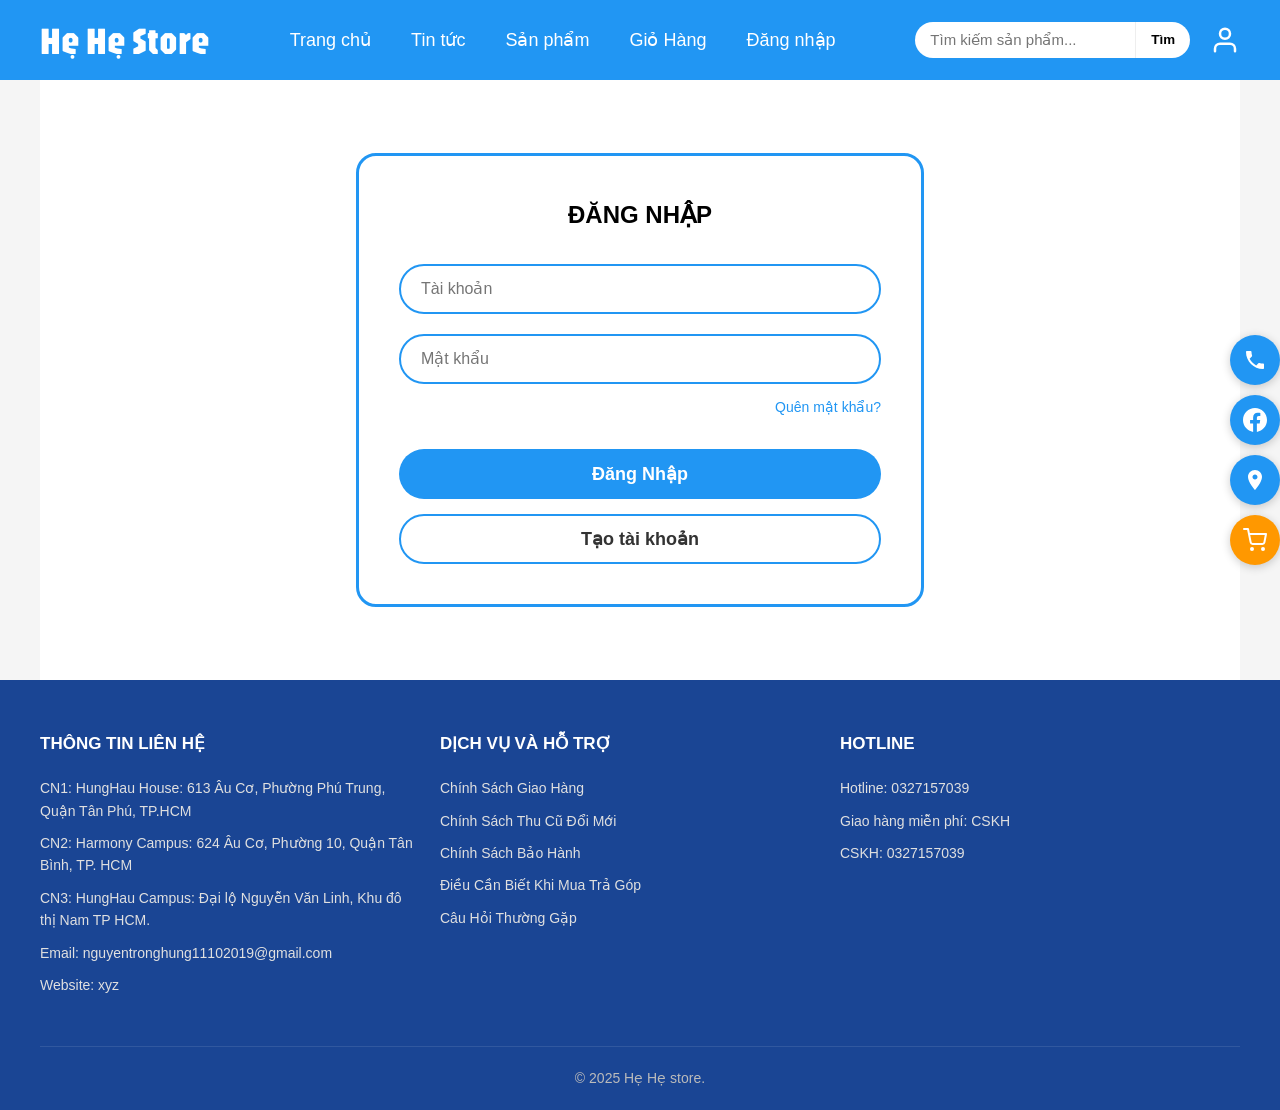
==== dangnhap.html @ 9e493557 "Khoi tao du an HEHESTORE" ====
<!-- ==========================================================
     TRANG ĐĂNG NHẬP - Hẹ Hẹ Store
     File: dangnhap.html
     Chức năng: Cho phép người dùng đăng nhập vào hệ thống.
     ========================================================== -->

<!doctype html>
<html lang="vi">
<head>
    <!-- ================= META TAGS ================= -->
    <meta charset="UTF-8">
    <meta name="viewport" content="width=device-width, initial-scale=1.0">
    <title>Đăng nhập - HEHESTORE</title>

    <!-- ================= CSS & FONTS ================= -->
    <link rel="stylesheet" href="css/style.css">
    <link href="https://fonts.googleapis.com/css2?family=Jaro&display=swap" rel="stylesheet">
</head>

<body>

    <!-- ================= NÚT NỔI (FLOAT BUTTONS) ================= -->
    <div class="float-buttons">
        <a href="tel:0327157039" class="float-btn" title="Gọi ngay: 0327 157 039">
            <svg width="24" height="24" viewBox="0 0 24 24" fill="currentColor"><path d="M6.62 10.79c1.44 2.83 3.76 5.14 6.59 6.59l2.2-2.2c.27-.27.67-.36 1.02-.24 1.12.37 2.33.57 3.57.57.55 0 1 .45 1 1V20c0 .55-.45 1-1 1-9.39 0-17-7.61-17-17 0-.55.45-1 1-1h3.5c.55 0 1 .45 1 1 0 1.25.2 2.45.57 3.57.11.35.03.74-.25 1.02l-2.2 2.2z"/></svg>
        </a>
        <a href="https://www.facebook.com/hung.ngue.79" class="float-btn" target="_blank" rel="noopener" title="Facebook">
            <svg width="24" height="24" viewBox="0 0 24 24" fill="currentColor"><path d="M24 12.073c0-6.627-5.373-12-12-12s-12 5.373-12 12c0 5.99 4.388 10.954 10.125 11.854v-8.385H7.078v-3.47h3.047V9.43c0-3.007 1.792-4.669 4.533-4.669 1.312 0 2.686.235 2.686.235v2.953H15.83c-1.491 0-1.956.925-1.956 1.874v2.25h3.328l-.532 3.47h-2.796v8.385C19.612 23.027 24 18.062 24 12.073z"/></svg>
        </a>
        <a href="https://maps.app.goo.gl/qzLiymFsyTjQMHur7" class="float-btn" target="_blank" rel="noopener" title="Xem vị trí trên Google Maps">
            <svg width="24" height="24" viewBox="0 0 24 24" fill="currentColor"><path d="M12 2C8.13 2 5 5.13 5 9c0 5.25 7 13 7 13s7-7.75 7-13c0-3.87-3.13-7-7-7zm0 9.5c-1.38 0-2.5-1.12-2.5-2.5s1.12-2.5 2.5-2.5 2.5 1.12 2.5 2.5-1.12 2.5-2.5 2.5z"/></svg>
        </a>
        <a href="giohang.html" class="float-btn float-cart" title="Xem giỏ hàng">
            <svg width="24" height="24" viewBox="0 0 24 24" fill="none" stroke="currentColor" stroke-width="2" stroke-linecap="round" stroke-linejoin="round"><circle cx="9" cy="21" r="1"></circle><circle cx="20" cy="21" r="1"></circle><path d="M1 1h4l2.68 13.39a2 2 0 0 0 2 1.61h9.72a2 2 0 0 0 2-1.61L23 6H6"></path></svg>
            <span class="cart-badge" id="cart-badge-count">0</span>
        </a>
    </div>

    <!-- ================= HEADER (THANH ĐẦU TRANG) ================= -->
    <header class="site-header">
        <div class="container">
            <h1 class="logo">
                <a href="index.html">Hẹ Hẹ Store</a>
            </h1>
            <nav class="main-nav">
                <ul>
                    <li><a href="index.html">Trang chủ</a></li>
                    <li><a href="tintuc.html">Tin tức</a></li>
                    <li class="nav-dropdown">
                        <a href="#">Sản phẩm</a>
                        <div class="dropdown-menu">
                            <a href="index.html#iphone">iPhone</a>
                            <a href="index.html#macbook">MacBook</a>
                            <a href="index.html#ipad">iPad</a>
                            <a href="index.html#phukien">Phụ kiện</a>
                        </div>
                    </li>
                    <li><a href="giohang.html">Giỏ Hàng</a></li>
                    <li><a href="dangnhap.html">Đăng nhập</a></li>
                </ul>
            </nav>
            <div class="header-right">
                <div class="search-box">
                    <input type="text" placeholder="Tìm kiếm sản phẩm...">
                    <button>Tìm</button>
                </div>
                <a href="dangnhap.html" class="account-link" title="Tài khoản">
                    <svg viewBox="0 0 24 24" fill="none" stroke="currentColor" stroke-width="2" stroke-linecap="round" stroke-linejoin="round">
                        <path d="M20 21v-2a4 4 0 0 0-4-4H8a4 4 0 0 0-4 4v2"></path>
                        <circle cx="12" cy="7" r="4"></circle>
                    </svg>
                </a>
            </div>
        </div>
    </header>

    <!-- ================= NỘI DUNG CHÍNH (FORM ĐĂNG NHẬP) ================= -->
    <main class="auth-container">
        <div class="auth-box login-box">
            <h2>ĐĂNG NHẬP</h2>
            
            <!-- Form đăng nhập: Logic xử lý nằm trong js/auth.js -->
            <form id="login-form">
                <!-- Nhập tên tài khoản -->
                <div class="input-group">
                    <input type="text" id="login-username" placeholder="Tài khoản" required>
                </div>

                <!-- Nhập mật khẩu -->
                <div class="input-group">
                    <input type="password" id="login-password" placeholder="Mật khẩu" required>
                </div>

                <!-- Liên kết Quên mật khẩu -->
                <div class="forgot-password">
                    <a href="#">Quên mật khẩu?</a>
                </div>

                <!-- Nút Đăng nhập -->
                <button type="submit" class="btn-submit">Đăng Nhập</button>
                
                <!-- Liên kết chuyển sang trang Đăng ký -->
                <a href="dangki.html" class="btn-outline">Tạo tài khoản</a>
            </form>
        </div>
    </main>

    <!-- ================= FOOTER (CHÂN TRANG) ================= -->
    <footer class="site-footer">
        <div class="footer-container">
            <section>
                <h3>THÔNG TIN LIÊN HỆ</h3>
                <p>CN1: HungHau House: 613 Âu Cơ, Phường Phú Trung, Quận Tân Phú, TP.HCM</p>
                <p>CN2: Harmony Campus: 624 Âu Cơ, Phường 10, Quận Tân Bình, TP. HCM</p>
                <p>CN3: HungHau Campus: Đại lộ Nguyễn Văn Linh, Khu đô thị Nam TP HCM.</p>
                <p>Email: nguyentronghung11102019@gmail.com</p>
                <p>Website: xyz</p>
            </section>

            <section>
                <h3>DỊCH VỤ VÀ HỖ TRỢ</h3>
                <p>Chính Sách Giao Hàng</p>
                <p>Chính Sách Thu Cũ Đổi Mới</p>
                <p>Chính Sách Bảo Hành</p>
                <p>Điều Cần Biết Khi Mua Trả Góp</p>
                <p>Câu Hỏi Thường Gặp</p>
            </section>

            <section>
                <h3>HOTLINE</h3>
                <p>Hotline: 0327157039</p>
                <p>Giao hàng miễn phí: CSKH</p>
                <p>CSKH: 0327157039</p>
            </section>
        </div>
        <p class="copyright">© 2025 Hẹ Hẹ store.</p>
    </footer>

    <!-- ================= SCRIPTS ================= -->
    <script src="js/data.js"></script>
    <script src="js/auth.js"></script>
    <script src="js/cart.js"></script>
</body>
</html>
---- css/style.css ----
/* =========================================
   FILE: style.css - CSS chung cho toàn site
   Dự án: Hẹ Hẹ Store (thuần HTML, CSS, JS)
   
   MỤC LỤC
   0. NÚT NỔI
   1. GLOBAL SETTINGS
   2. HEADER
      - 2.1. Container chung
      - 2.2. Logo
      - 2.3. Menu chính
      - 2.4. Mega Menu
      - 2.5. Ô tìm kiếm
   3. MAIN (Nội dung trang chủ)
      - 3.1. Banner Slider
      - 3.2. Chính sách
      - 3.3. Danh sách sản phẩm
   4. AUTH PAGE (Trang đăng nhập/đăng ký)
   5. FOOTER
   ========================================= */


/* =========================================
   0. NÚT NỔI BÊN PHẢI - Gọi, Facebook, Maps
   ========================================= */
.float-buttons {
    position: fixed; /* Cố định khi cuộn trang */
    right: 0;
    top: 50%;
    transform: translateY(-50%); /* Căn giữa theo chiều dọc */
    display: flex;
    flex-direction: column; /* Xếp chồng lên nhau */
    gap: 10px; /* Khoảng cách giữa các nút */
    z-index: 999; /* Luôn nổi trên các phần tử khác */
    padding: 10px 0;
}

.float-btn {
    width: 50px;
    height: 50px;
    display: flex;
    align-items: center;
    justify-content: center;
    background: #2196F3;
    color: #fff;
    border-radius: 50%;   /* Hình tròn */
    box-shadow: 0 2px 10px rgba(0,0,0,0.2);
    transition: all 0.3s;
}

.float-btn:hover {
    background: #1A7ACD;
    transform: scale(1.1); /* Phóng to nhẹ khi hover */
    box-shadow: 0 4px 15px rgba(33, 150, 243, 0.5);
}

/* Màu riêng cho nút Facebook khi hover */
.float-buttons a:nth-child(2):hover {
    background: #1877F2;
}

/* Màu riêng cho nút Google Maps khi hover */
.float-buttons a:nth-child(3):hover {
    background: #34A853;
}

/* Nút Giỏ hàng nổi */
.float-cart {
    background: #ff9800; /* Màu cam nổi bật */
    position: relative;
}

.float-cart:hover {
    background: #f57c00;
}

/* Vòng tròn đếm số lượng trên icon giỏ hàng */
.cart-badge {
    position: absolute;
    top: -5px;
    right: -5px;
    background: #d32f2f; /* Màu đỏ */
    color: #fff;
    font-size: 12px;
    font-weight: bold;
    width: 22px;
    height: 22px;
    border-radius: 50%;
    display: flex;
    align-items: center;
    justify-content: center;
    border: 2px solid #fff;
    box-shadow: 0 2px 5px rgba(0,0,0,0.2);
}


/* =========================================
   1. GLOBAL SETTINGS - Thiết lập chung
   ========================================= */

/* Reset CSS: xóa margin, padding mặc định của trình duyệt */
* {
    margin: 0;
    padding: 0;
    box-sizing: border-box;  /* width/height tính cả border + padding */
}

body {
    font-family: Arial, sans-serif;
    line-height: 1.6;           /* Khoảng cách giữa các dòng chữ */
    background-color: #f5f5f5;  /* Nền xám nhạt */
    color: #333;                /* Màu chữ đen xám */
}

/* Container chính: rộng 1200px, căn giữa màn hình */
.container, main, .footer-container, .copyright {
    width: 1200px;
    margin: 0 auto; /* Căn giữa */
}


/* =========================================
   2. HEADER - Thanh đầu trang
   ========================================= */

/* ----- 2.1. Container chung của Header ----- */
.site-header {
    background-color: #2196F3;
    width: 100%;
    height: 80px;
    display: flex;
    align-items: center;
}

.site-header .container {
    display: flex;
    align-items: center; 
    justify-content: space-between;  /* Căn đều các mục: Logo trái, Nav giữa, Search phải */
}

/* ----- 2.2. Logo ----- */
.logo a {
    font-family: 'Jaro', sans-serif;
    font-size: 38px;
    color: #fff;
    text-decoration: none;
}

/* ----- 2.3. Menu chính ----- */
.main-nav ul {
    list-style: none;
    display: flex;
    gap: 40px;
}

.main-nav a {
    color: #fff;
    text-decoration: none;
    font-size: 18px;
}

/* ----- 2.4. Dropdown Menu (Sản phẩm) ----- */
.nav-dropdown {
    position: relative; /* Để dropdown-menu có thể định vị theo */
    padding-bottom: 10px; /* Tạo không gian đệm để giữ hover */
    margin-bottom: -10px; /* Bù lại padding để không ảnh hưởng layout */
}

.nav-dropdown .dropdown-menu {
    display: none; /* Mặc định ẩn */
    position: absolute;
    top: calc(100% - 10px); /* Kéo menu lên để nằm trong vùng padding */
    left: 50%;
    transform: translateX(-50%);
    width: 200px;
    background: #fff;
    border-radius: 10px;
    box-shadow: 0 8px 25px rgba(0,0,0,0.15);
    padding: 10px 0; /* Chỉ có padding trên dưới */
    z-index: 100;
    border: 1px solid #eee;
}

.nav-dropdown:hover .dropdown-menu {
    display: block; /* Hiện ra khi hover */
}

.dropdown-menu a {
    display: block; /* Mỗi link một hàng */
    padding: 12px 20px;
    color: #333;
    text-decoration: none;
    font-size: 16px;
    transition: all 0.2s;
}

.dropdown-menu a:hover {
    background-color: #f5f5f5;
    color: #2196F3;
}

/* ----- 2.5. Nhóm chức năng bên phải (Tìm kiếm & Tài khoản) ----- */
.header-right {
    display: flex;
    align-items: center;
    gap: 20px; /* Khoảng cách giữa ô tìm kiếm và icon tài khoản */
}

.search-box {
    display: flex;
    align-items: center;
    height: 36px;
}

/* Input tìm kiếm: bo tròn bên trái */
.search-box input {
    height: 100%;
    width: 220px;
    border-radius: 20px 0 0 20px;
    border: none;
    padding: 0 15px;
    outline: none;
    font-size: 15px;
}

/* Nút Tìm: bo tròn bên phải */
.search-box button {
    height: 100%;
    border-radius: 0 20px 20px 0;
    border: none;
    padding: 0 15px;
    background: #fff;
    font-weight: bold;
    cursor: pointer;
    border-left: 1px solid #eee; /* Thêm vạch phân cách nhẹ */
}

.account-link {
    color: #fff;
    display: flex;
    align-items: center;
    justify-content: center;
    transition: all 0.2s;
    text-decoration: none;
}

.account-link:hover {
    transform: scale(1.1);
    opacity: 0.9;
}

.account-link svg {
    width: 30px;
    height: 30px;
}

/* =========================================
   3. MAIN - Nội dung trang chủ
   ========================================= */
main {
    padding: 20px 0;
}

/* ----- 3.1. Banner Slider ----- */
.banner-slider {
    position: relative;
    width: 100%;
    margin-bottom: 30px;
    overflow: hidden;           /* Ẩn các slide nằm ngoài */
    border-radius: 10px;
    user-select: none;          /* Không cho bôi đen khi giữ chuột */
    -webkit-user-select: none;
}

/* Track: chứa 5 slide nằm ngang, JS sẽ dùng transform để trượt */
.banner-track {
    display: flex;
    width: 100%;
    transition: transform 0.5s ease;  /* Hiệu ứng trượt mượt */
}

.banner-slide {
    flex: 0 0 100%;   /* Mỗi slide chiếm 100% chiều ngang */
    width: 100%;
}

.banner-slide img {
    width: 100%;
    max-height: 420px;
    height: auto;
    object-fit: cover;   /* Ảnh phủ kín, tự cắt nếu cần */
    display: block;
    border-radius: 10px;
}

/* Nút prev/next: tròn, nền đen mờ, căn giữa dọc */
.banner-btn {
    position: absolute;
    top: 50%;
    transform: translateY(-50%);
    width: 50px;
    height: 50px;
    border: none;
    border-radius: 50%;
    background: rgba(0,0,0,0.5);
    color: #fff;
    font-size: 32px;
    cursor: pointer;
    line-height: 1;
    padding: 0;
    transition: background 0.3s;
    z-index: 10;
}

.banner-btn:hover {
    background: rgba(0,0,0,0.7);
}

.banner-prev { left: 15px; }
.banner-next { right: 15px; }


/* ----- 3.2. 4 Ô Chính sách ----- */
.policy-list {
    display: flex;
    justify-content: space-between;
    gap: 20px;
    margin-bottom: 40px;
}

/* Mỗi ô: gradient vàng óng ánh */
.policy-list article {
    flex: 1;
    background: linear-gradient(135deg, #ffd54f 0%, #ffc107 30%, #ffb300 70%, #ffa000 100%);
    padding: 24px 20px;
    text-align: center;
    border-radius: 12px;
    box-shadow: 0 4px 15px rgba(255, 193, 7, 0.4), 0 2px 6px rgba(0,0,0,0.1);
    border: 1px solid rgba(255, 255, 255, 0.5);
}

.policy-list article:hover {
    box-shadow: 0 6px 20px rgba(255, 193, 7, 0.5), 0 4px 10px rgba(0,0,0,0.15);
}

.policy-list h3 {
    font-size: 17px;
    font-weight: 700;
    color: #5d4e37;
    margin-bottom: 8px;
    letter-spacing: 0.5px;
}

.policy-list article p {
    font-size: 15px;
    color: #4a3c2a;
    font-weight: 500;
    line-height: 1.5;
}


/* ----- 3.3. Danh sách sản phẩm ----- */
.product-section {
    margin-bottom: 50px;
}

/* Header của mỗi section sản phẩm: Tiêu đề + Nút xem tất cả */
.section-header {
    display: flex;
    justify-content: space-between;
    align-items: center;
    margin-bottom: 20px;
}

/* Tiêu đề mỗi nhóm sản phẩm (IPHONE, MACBOOK,...) */
.section-header h2 {
    font-size: 24px;
    padding-left: 10px;
    border-left: 5px solid #2196F3;  /* Thanh dọc màu xanh bên trái tiêu đề */
}

/* Nút "Xem tất cả" */
.view-all-btn {
    color: #2196F3;
    text-decoration: none;
    font-size: 16px;
    font-weight: 500;
    transition: all 0.2s;
}

.view-all-btn:hover {
    text-decoration: underline;
    color: #1A7ACD;
}

/* Grid 4 cột cho sản phẩm */
.product-list {
    display: grid;
    grid-template-columns: repeat(4, 1fr);
    gap: 20px;
}

/* Card sản phẩm - HTML được tạo bởi JS từ data.js */
.product-item {
    background: #fff;
    padding: 15px;
    border-radius: 10px;
    text-align: center;
    transition: 0.3s;
    display: flex;
    flex-direction: column;
    justify-content: space-between;
    min-height: 450px; /* Tăng nhẹ để chứa thêm nút */
}

.product-item:hover {
    box-shadow: 0 5px 15px rgba(0,0,0,0.1);
    transform: translateY(-5px);  /* Hiệu ứng nổi lên khi hover */
}

.product-item img {
    width: 100%;
    height: 200px;
    object-fit: contain; /* Hiển thị toàn bộ ảnh, không bị cắt */
    margin-bottom: 15px;
}

/* Tên sản phẩm: giới hạn 2 dòng, thừa thì có dấu ... */
.product-item h3 {
    font-size: 16px;
    margin-bottom: 10px;
    height: 45px; 
    overflow: hidden;
    display: -webkit-box;
    -webkit-line-clamp: 2;
    line-clamp: 2;
    -webkit-box-orient: vertical;
}

/* Giá sản phẩm */
.product-item p {
    color: #d32f2f;     /* Màu đỏ */
    font-weight: bold;
    font-size: 18px;
    margin-bottom: 15px;
}

/* Các nút chức năng trong card */
.product-actions {
    display: flex;
    flex-direction: column;
    gap: 8px;
}

.product-item a {
    display: inline-block;
    padding: 8px 15px;
    background: #2196F3;
    color: #fff;
    text-decoration: none;
    border-radius: 5px;
    font-size: 14px;
}

/* Nút thêm vào giỏ hàng */
.add-to-cart-btn {
    display: inline-block;
    padding: 8px 15px;
    background: #ffc107;
    color: #333;
    border: none;
    border-radius: 5px;
    font-size: 14px;
    font-weight: bold;
    cursor: pointer;
    transition: 0.3s;
}

.add-to-cart-btn:hover {
    background: #ffb300;
}

/* =========================================
   GIỎ HÀNG (giohang.html)
   ========================================= */
.cart-page {
    background: #fff;
    padding: 40px;
    border-radius: 20px;
    min-height: 600px;
    margin-top: 20px;
    margin-bottom: 40px;
    box-shadow: 0 5px 25px rgba(0,0,0,0.05);
}

.cart-page h2 {
    text-align: center;
    font-size: 32px;
    margin-bottom: 40px;
    font-weight: bold;
}

/* Danh sách sản phẩm trong giỏ */
.cart-items {
    width: 100%;
    margin-bottom: 30px;
}

.cart-item {
    display: flex;
    align-items: center;
    padding: 20px 0;
    border-bottom: 1px solid #eee;
    justify-content: space-between;
}

.cart-item:last-child {
    border-bottom: none;
}

.cart-item-info {
    display: flex;
    align-items: center;
    flex: 1;
}

.cart-item-img {
    width: 80px;
    height: 80px;
    object-fit: contain;
    margin-right: 20px;
}

.cart-item-details h3 {
    font-size: 18px;
    margin-bottom: 5px;
}

.cart-item-price {
    color: #d32f2f;
    font-weight: bold;
}

/* Bộ tăng giảm số lượng */
.quantity-control {
    display: flex;
    align-items: center;
    gap: 10px;
    margin: 0 40px;
}

.quantity-btn {
    width: 30px;
    height: 30px;
    border: 1px solid #ddd;
    background: #f9f9f9;
    cursor: pointer;
    border-radius: 4px;
    display: flex;
    align-items: center;
    justify-content: center;
    font-weight: bold;
}

.quantity-btn:hover {
    background: #eee;
}

.quantity-input {
    width: 40px;
    text-align: center;
    border: none;
    font-weight: bold;
    font-size: 16px;
}

/* Nút xóa */
.remove-btn {
    background: none;
    border: none;
    color: #999;
    cursor: pointer;
    font-size: 20px;
    transition: 0.2s;
}

.remove-btn:hover {
    color: #d32f2f;
}

/* Footer của giỏ hàng: Tổng tiền & Thanh toán */
.cart-footer {
    border-top: 2px solid #eee;
    padding-top: 30px;
    display: flex;
    flex-direction: column;
    align-items: flex-end;
    gap: 20px;
}

.cart-total {
    font-size: 24px;
    font-weight: bold;
}

.cart-total span {
    color: #d32f2f;
    margin-left: 10px;
}

.checkout-btn {
    background-color: #d32f2f;
    color: #fff;
    border: none;
    padding: 15px 60px;
    font-size: 20px;
    font-weight: bold;
    border-radius: 30px;
    cursor: pointer;
    transition: 0.3s;
}

.checkout-btn:hover {
    background-color: #b71c1c;
    box-shadow: 0 5px 15px rgba(211, 47, 47, 0.3);
}

.empty-cart-msg {
    text-align: center;
    padding: 100px 0;
}

.empty-cart-msg p {
    font-size: 18px;
    color: #666;
    margin-bottom: 20px;
}

.go-shopping-btn {
    display: inline-block;
    padding: 12px 30px;
    background: #2196F3;
    color: #fff;
    text-decoration: none;
    border-radius: 25px;
    font-weight: bold;
}


/* =========================================
   4. AUTH PAGE - Trang đăng nhập, đăng ký
   ========================================= */
.auth-container {
    display: flex;
    justify-content: center;
    align-items: center;
    padding: 60px 0;
    background-color: #fff;
    min-height: 600px;
}

/* Box chứa form */
.auth-box {
    width: 568px; 
    border: 3px solid #2196F3;
    border-radius: 20px;
    padding: 40px;
    text-align: center;
}

.auth-box h2 {
    color: #000;
    margin-bottom: 30px;
    font-size: 24px;
    font-weight: bold;
}

.input-group {
    margin-bottom: 20px;
}

/* Các ô input */
.input-group input {
    width: 100%;
    height: 50px;
    border: 2px solid #2196F3;
    border-radius: 25px;   /* Bo tròn dạng viên thuốc */
    padding: 0 20px;
    font-size: 16px;
    outline: none;
}

/* Nút submit chính (Đăng nhập, Đăng ký) */
.btn-submit {
    width: 100%;
    height: 50px;
    background-color: #2196F3;
    color: #fff;
    border: none;
    border-radius: 25px;
    font-size: 18px;
    font-weight: bold;
    cursor: pointer;
    transition: 0.3s;
    margin-top: 10px;
}

.btn-submit:hover {
    background-color: #1A7ACD;
    box-shadow: 0 5px 15px rgba(33, 150, 243, 0.3);
}

/* Link "Quên mật khẩu" (chỉ có ở trang đăng nhập) */
.forgot-password {
    text-align: right;
    margin-top: -10px;
    margin-bottom: 20px;
}

.forgot-password a {
    color: #2196F3;
    text-decoration: none;
    font-size: 14px;
}

/* Nút viền - dùng cho link "Tạo tài khoản" */
.btn-outline {
    display: flex;
    justify-content: center;
    align-items: center;
    width: 100%;
    height: 50px;
    border: 2px solid #2196F3;
    background-color: transparent;
    color: #333;
    border-radius: 25px;
    text-decoration: none;
    font-size: 18px;
    font-weight: bold;
    margin-top: 15px;
    transition: 0.3s;
}

.btn-outline:hover {
    background-color: #f0f8ff; /* Màu xanh rất nhạt khi hover */
}


/* =========================================
   5. FOOTER - Chân trang
   ========================================= */

/* =========================================
   7. PRODUCT DETAIL PAGE (Chi tiết sản phẩm)
   ========================================= */
.product-detail-container {
    display: flex;
    background: #fff;
    padding: 40px;
    border-radius: 20px;
    margin-top: 20px;
    margin-bottom: 40px;
    box-shadow: 0 5px 25px rgba(0,0,0,0.05);
    gap: 50px;
}

/* Cột trái: Ảnh sản phẩm */
.detail-left {
    flex: 1;
    display: flex;
    justify-content: center;
    align-items: flex-start;
}

.detail-left img {
    width: 100%;
    max-width: 400px;
    object-fit: contain;
}

/* Cột phải: Thông tin và tùy chọn */
.detail-right {
    flex: 1;
}

.detail-title {
    font-size: 32px;
    font-weight: bold;
    margin-bottom: 5px;
}

.detail-brand {
    font-size: 16px;
    color: #666;
    margin-bottom: 30px;
}

/* Nhóm tùy chọn (Màu sắc, Dung lượng) */
.option-group {
    margin-bottom: 25px;
}

.option-group h4 {
    font-size: 16px;
    text-transform: uppercase;
    margin-bottom: 15px;
    color: #333;
}

.option-list {
    display: flex;
    flex-wrap: wrap;
    gap: 15px;
}

/* Nút chọn tùy chọn */
.option-btn {
    padding: 10px 20px;
    border: 1px solid #ccc;
    background: #fff;
    border-radius: 5px;
    cursor: pointer;
    font-size: 15px;
    transition: all 0.2s;
    min-width: 80px;
    text-align: center;
}

.option-btn:hover {
    border-color: #2196F3;
    color: #2196F3;
}

.option-btn.active {
    border-color: #2196F3;
    background: #e3f2fd;
    color: #2196F3;
    font-weight: bold;
}

/* Giá tiền */
.detail-price {
    font-size: 36px;
    font-weight: bold;
    color: #d32f2f;
    margin: 30px 0;
    padding-top: 20px;
    border-top: 1px dashed #eee;
}

/* Nhóm nút hành động */
.action-buttons {
    display: flex;
    gap: 20px;
}

.btn-buy-now {
    flex: 1;
    background: #2196F3;
    color: #fff;
    border: none;
    padding: 15px 0;
    font-size: 18px;
    font-weight: bold;
    border-radius: 5px;
    cursor: pointer;
    transition: 0.3s;
}

.btn-buy-now:hover {
    background: #1976D2;
}

.btn-add-cart-outline {
    flex: 1;
    background: transparent;
    color: #2196F3;
    border: 2px solid #2196F3;
    padding: 15px 0;
    font-size: 18px;
    font-weight: bold;
    border-radius: 5px;
    cursor: pointer;
    transition: 0.3s;
}

.btn-add-cart-outline:hover {
    background: #e3f2fd;
}
.profile-container {
    padding: 40px 0;
    background-color: #f5f5f5;
    display: flex;
    justify-content: center;
}

.profile-card {
    width: 100%;
    max-width: 600px;
    background: #fff;
    border-radius: 20px;
    box-shadow: 0 10px 30px rgba(0,0,0,0.1);
    overflow: hidden; /* Để bo góc header bên trong */
}

/* Phần header của card profile */
.profile-header {
    background: #2196F3; /* Màu xanh chủ đạo của web */
    color: #fff;
    text-align: center;
    padding: 30px 20px;
}

.profile-avatar {
    width: 100px;
    height: 100px;
    border-radius: 50%;
    background: rgba(255,255,255,0.2);
    margin: 0 auto 15px;
    display: flex;
    align-items: center;
    justify-content: center;
    border: 4px solid #fff;
}

.profile-avatar svg {
    width: 50px;
    height: 50px;
    stroke: #fff;
}

.profile-header h2 {
    font-size: 24px;
    font-weight: bold;
    margin-bottom: 5px;
}

.profile-header p {
    font-size: 16px;
    opacity: 0.9;
    margin-bottom: 20px;
}

.edit-profile-btn {
    background: rgba(255,255,255,0.2);
    border: 1px solid #fff;
    color: #fff;
    padding: 8px 20px;
    border-radius: 20px;
    cursor: pointer;
    font-size: 14px;
    font-weight: 500;
    transition: 0.3s;
    display: inline-flex;
    align-items: center;
    gap: 8px;
}

.edit-profile-btn:hover {
    background: #fff;
    color: #2196F3;
}

/* Phần menu chức năng */
.profile-menu {
    padding: 15px 0;
}

.profile-menu-item {
    display: flex;
    align-items: center;
    justify-content: space-between;
    padding: 18px 25px;
    text-decoration: none;
    color: #333;
    transition: background-color 0.2s;
}

.profile-menu-item:hover {
    background-color: #f9f9f9;
}

.menu-item-left {
    display: flex;
    align-items: center;
    gap: 20px;
}

.menu-icon {
    width: 36px;
    height: 36px;
    background: #e3f2fd;
    border-radius: 50%;
    display: flex;
    align-items: center;
    justify-content: center;
}

.menu-item-left span {
    font-size: 16px;
    font-weight: 500;
}

.menu-arrow {
    font-size: 24px;
    color: #ccc;
}

.menu-divider {
    height: 10px;
    background: #f5f5f5;
    margin: 10px 0;
}

.site-footer {
    background-color: #1A4594;  /* Xanh đậm hơn header */
    color: #fff;
    padding: 50px 0 20px 0;
    width: 100%;
}

/* Container của footer, chia 3 cột */
.footer-container {
    display: flex;
    justify-content: space-between;
}

.footer-container section {
    flex: 1;
    padding-right: 20px;
}

.footer-container h3 {
    font-size: 17px;
    margin-bottom: 20px;
    text-transform: uppercase;
}

.footer-container p {
    font-size: 14px;
    margin-bottom: 10px;
    color: #e0e0e0;
}

/* Dòng copyright ở cuối */
.copyright {
    text-align: center;
    margin-top: 40px;
    padding-top: 20px;
    border-top: 1px solid rgba(255,255,255,0.1);
    font-size: 14px;
    color: #bbb;
}
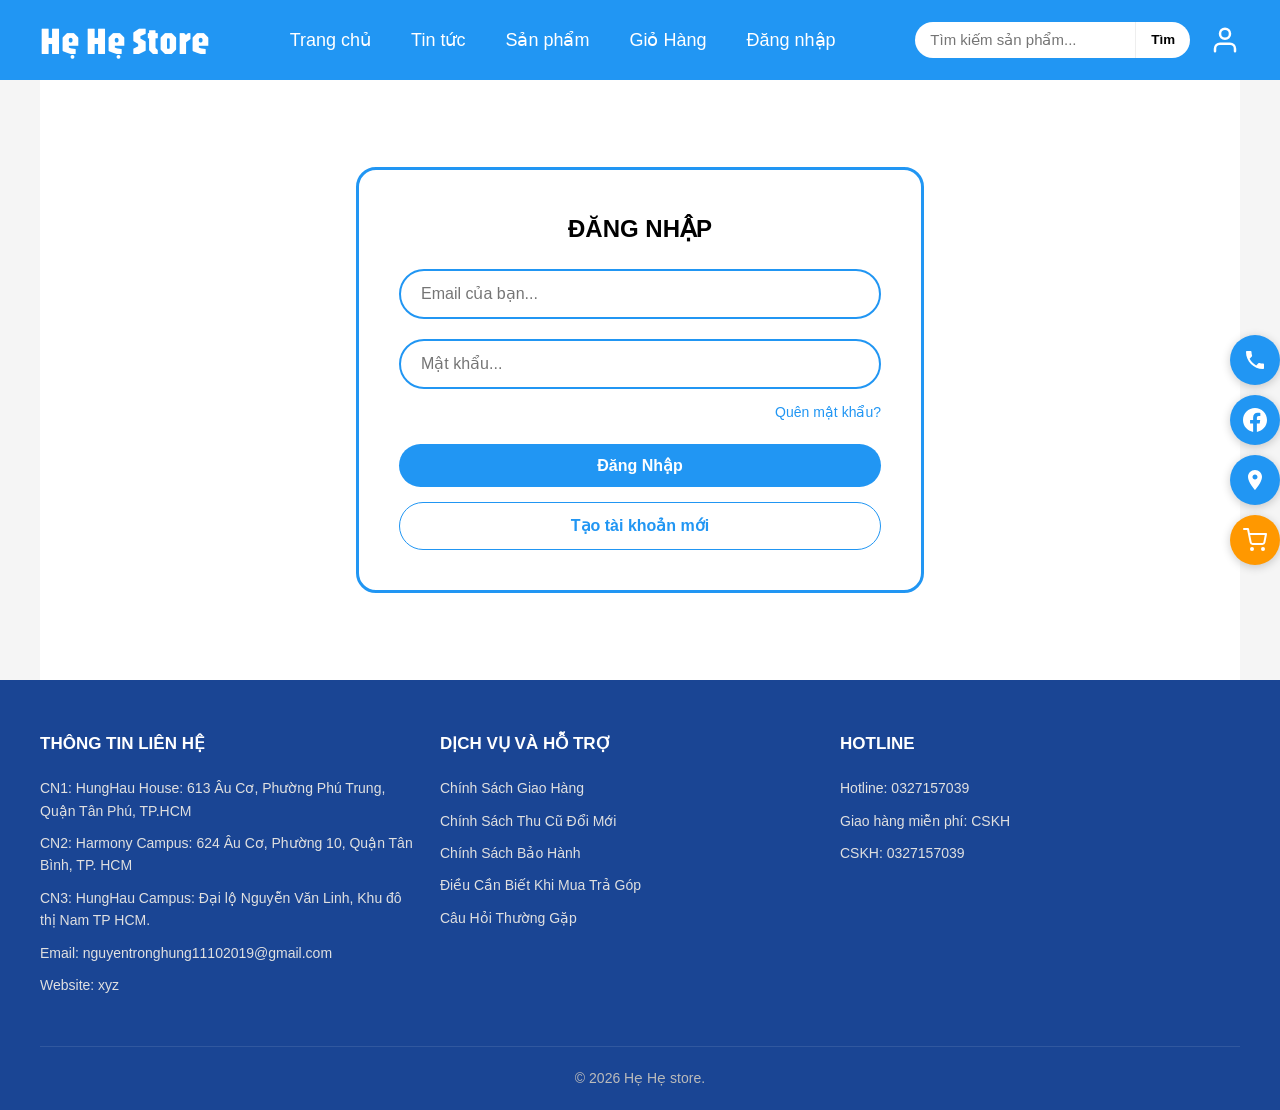
==== commit fadc93f4: "Hoàn thiện web HeHeStore full chức năng" ====
--- a/dangnhap.html
+++ b/dangnhap.html
@@ -1,144 +1,261 @@
-<!-- ==========================================================
-     TRANG ĐĂNG NHẬP - Hẹ Hẹ Store
-     File: dangnhap.html
-     Chức năng: Cho phép người dùng đăng nhập vào hệ thống.
-     ========================================================== -->
-
-<!doctype html>
+<!DOCTYPE html>
+<!-- 
+     LOGIN PAGE - Trang đăng nhập
+    
+     Mục đích: Trang đăng nhập cho khách hàng và quản trị viên
+     Chức năng: Xác thực tài khoản, quên mật khẩu, đặt lại mật khẩu
+     Dependencies: auth.js (xử lý đăng nhập), cart.js (giỏ hàng), data.js (dữ liệu)
+     -->
 <html lang="vi">
-<head>
-    <!-- ================= META TAGS ================= -->
-    <meta charset="UTF-8">
-    <meta name="viewport" content="width=device-width, initial-scale=1.0">
-    <title>Đăng nhập - HEHESTORE</title>
-
-    <!-- ================= CSS & FONTS ================= -->
-    <link rel="stylesheet" href="css/style.css">
-    <link href="https://fonts.googleapis.com/css2?family=Jaro&display=swap" rel="stylesheet">
-</head>
-
-<body>
-
-    <!-- ================= NÚT NỔI (FLOAT BUTTONS) ================= -->
-    <div class="float-buttons">
-        <a href="tel:0327157039" class="float-btn" title="Gọi ngay: 0327 157 039">
-            <svg width="24" height="24" viewBox="0 0 24 24" fill="currentColor"><path d="M6.62 10.79c1.44 2.83 3.76 5.14 6.59 6.59l2.2-2.2c.27-.27.67-.36 1.02-.24 1.12.37 2.33.57 3.57.57.55 0 1 .45 1 1V20c0 .55-.45 1-1 1-9.39 0-17-7.61-17-17 0-.55.45-1 1-1h3.5c.55 0 1 .45 1 1 0 1.25.2 2.45.57 3.57.11.35.03.74-.25 1.02l-2.2 2.2z"/></svg>
-        </a>
-        <a href="https://www.facebook.com/hung.ngue.79" class="float-btn" target="_blank" rel="noopener" title="Facebook">
-            <svg width="24" height="24" viewBox="0 0 24 24" fill="currentColor"><path d="M24 12.073c0-6.627-5.373-12-12-12s-12 5.373-12 12c0 5.99 4.388 10.954 10.125 11.854v-8.385H7.078v-3.47h3.047V9.43c0-3.007 1.792-4.669 4.533-4.669 1.312 0 2.686.235 2.686.235v2.953H15.83c-1.491 0-1.956.925-1.956 1.874v2.25h3.328l-.532 3.47h-2.796v8.385C19.612 23.027 24 18.062 24 12.073z"/></svg>
-        </a>
-        <a href="https://maps.app.goo.gl/qzLiymFsyTjQMHur7" class="float-btn" target="_blank" rel="noopener" title="Xem vị trí trên Google Maps">
-            <svg width="24" height="24" viewBox="0 0 24 24" fill="currentColor"><path d="M12 2C8.13 2 5 5.13 5 9c0 5.25 7 13 7 13s7-7.75 7-13c0-3.87-3.13-7-7-7zm0 9.5c-1.38 0-2.5-1.12-2.5-2.5s1.12-2.5 2.5-2.5 2.5 1.12 2.5 2.5-1.12 2.5-2.5 2.5z"/></svg>
-        </a>
-        <a href="giohang.html" class="float-btn float-cart" title="Xem giỏ hàng">
-            <svg width="24" height="24" viewBox="0 0 24 24" fill="none" stroke="currentColor" stroke-width="2" stroke-linecap="round" stroke-linejoin="round"><circle cx="9" cy="21" r="1"></circle><circle cx="20" cy="21" r="1"></circle><path d="M1 1h4l2.68 13.39a2 2 0 0 0 2 1.61h9.72a2 2 0 0 0 2-1.61L23 6H6"></path></svg>
-            <span class="cart-badge" id="cart-badge-count">0</span>
-        </a>
-    </div>
-
-    <!-- ================= HEADER (THANH ĐẦU TRANG) ================= -->
-    <header class="site-header">
-        <div class="container">
-            <h1 class="logo">
-                <a href="index.html">Hẹ Hẹ Store</a>
-            </h1>
-            <nav class="main-nav">
-                <ul>
-                    <li><a href="index.html">Trang chủ</a></li>
-                    <li><a href="tintuc.html">Tin tức</a></li>
-                    <li class="nav-dropdown">
-                        <a href="#">Sản phẩm</a>
-                        <div class="dropdown-menu">
-                            <a href="index.html#iphone">iPhone</a>
-                            <a href="index.html#macbook">MacBook</a>
-                            <a href="index.html#ipad">iPad</a>
-                            <a href="index.html#phukien">Phụ kiện</a>
-                        </div>
-                    </li>
-                    <li><a href="giohang.html">Giỏ Hàng</a></li>
-                    <li><a href="dangnhap.html">Đăng nhập</a></li>
-                </ul>
-            </nav>
-            <div class="header-right">
-                <div class="search-box">
-                    <input type="text" placeholder="Tìm kiếm sản phẩm...">
-                    <button>Tìm</button>
-                </div>
-                <a href="dangnhap.html" class="account-link" title="Tài khoản">
-                    <svg viewBox="0 0 24 24" fill="none" stroke="currentColor" stroke-width="2" stroke-linecap="round" stroke-linejoin="round">
-                        <path d="M20 21v-2a4 4 0 0 0-4-4H8a4 4 0 0 0-4 4v2"></path>
-                        <circle cx="12" cy="7" r="4"></circle>
-                    </svg>
-                </a>
+    <!-- 
+         HEAD SECTION - Phần đầu trang
+     -->
+    <head>
+        <!-- Character encoding - Mã hóa ký tự UTF-8 cho tiếng Việt -->
+        <meta charset="UTF-8">
+
+        <!-- Viewport meta tag - Responsive design cho mobile -->
+        <meta name="viewport" content="width=device-width, initial-scale=1.0">
+
+        <!-- Page title - Tiêu đề trang hiển thị trên tab trình duyệt -->
+        <title>Đăng nhập - HEHESTORE</title>
+
+        <!-- External CSS - File CSS chính của website -->
+        <link rel="stylesheet" href="css/style.css">
+
+        <!-- Google Fonts - Font chữ Jaro cho branding -->
+        <link href="https://fonts.googleapis.com/css2?family=Jaro&display=swap" rel="stylesheet">
+    </head>
+
+    <body>
+        <!-- 
+             FLOATING BUTTONS - Các nút nổi cố định
+            
+             Mục đích: Liên hệ nhanh, mạng xã hội, vị trí, giỏ hàng
+             Vị trí: Cố định góc phải màn hình, luôn hiển thị
+              -->
+        <div class="float-buttons">
+            <!-- Nút gọi điện - Liên hệ hotline -->
+            <a href="tel:0327157039" class="float-btn" title="Gọi ngay: 0327 157 039">
+                <svg width="24" height="24" viewBox="0 0 24 24" fill="currentColor">
+                    <path d="M6.62 10.79c1.44 2.83 3.76 5.14 6.59 6.59l2.2-2.2c.27-.27.67-.36 1.02-.24 1.12.37 2.33.57 3.57.57.55 0 1 .45 1 1V20c0 .55-.45 1-1 1-9.39 0-17-7.61-17-17 0-.55.45-1 1-1h3.5c.55 0 1 .45 1 1 0 1.25.2 2.45.57 3.57.11.35.03.74-.25 1.02l-2.2 2.2z"/>
+                </svg>
+            </a>
+
+            <!-- Nút Facebook - Liên kết mạng xã hội -->
+            <a href="https://www.facebook.com/hung.ngue.79" class="float-btn" target="_blank" rel="noopener" title="Facebook">
+                <svg width="24" height="24" viewBox="0 0 24 24" fill="currentColor">
+                    <path d="M24 12.073c0-6.627-5.373-12-12-12s-12 5.373-12 12c0 5.99 4.388 10.954 10.125 11.854v-8.385H7.078v-3.47h3.047V9.43c0-3.007 1.792-4.669 4.533-4.669 1.312 0 2.686.235 2.686.235v2.953H15.83c-1.491 0-1.956.925-1.956 1.874v2.25h3.328l-.532 3.47h-2.796v8.385C19.612 23.027 24 18.062 24 12.073z"/>
+                </svg>
+            </a>
+
+            <!-- Nút vị trí - Xem trên Google Maps -->
+            <a href="https://maps.app.goo.gl/qzLiymFsyTjQMHur7" class="float-btn" target="_blank" rel="noopener" title="Xem vị trí trên Google Maps">
+                <svg width="24" height="24" viewBox="0 0 24 24" fill="currentColor">
+                    <path d="M12 2C8.13 2 5 5.13 5 9c0 5.25 7 13 7 13s7-7.75 7-13c0-3.87-3.13-7-7-7zm0 9.5c-1.38 0-2.5-1.12-2.5-2.5s1.12-2.5 2.5-2.5 2.5 1.12 2.5 2.5-1.12 2.5-2.5 2.5z"/>
+                </svg>
+            </a>
+
+            <!-- Nút giỏ hàng - Truy cập giỏ hàng với badge số lượng -->
+            <a href="giohang.html" class="float-btn float-cart" title="Xem giỏ hàng">
+                <svg width="24" height="24" viewBox="0 0 24 24" fill="none" stroke="currentColor" stroke-width="2" stroke-linecap="round" stroke-linejoin="round">
+                    <circle cx="9" cy="21" r="1"></circle>
+                    <circle cx="20" cy="21" r="1"></circle>
+                    <path d="M1 1h4l2.68 13.39a2 2 0 0 0 2 1.61h9.72a2 2 0 0 0 2-1.61L23 6H6"></path>
+                </svg>
+                <!-- Badge hiển thị số lượng sản phẩm trong giỏ -->
+                <span class="cart-badge" id="cart-badge-count">0</span>
+            </a>
+        </div>
+
+        <!-- 
+             SITE HEADER - Header trang web
+             
+             Mục đích: Navigation chính, logo, tìm kiếm
+             Cấu trúc: Logo + Menu + Search + Account
+        -->
+        <header class="site-header">
+            <div class="container">
+                <!-- Logo website - Link về trang chủ -->
+                <h1 class="logo">
+                    <a href="index.html">Hẹ Hẹ Store</a>
+                </h1>
+
+                <!-- Main navigation - Menu điều hướng chính -->
+                <nav class="main-nav">
+                    <ul>
+                        <li><a href="index.html">Trang chủ</a></li>
+                        <li><a href="tintuc.html">Tin tức</a></li>
+
+                        <!-- Dropdown menu sản phẩm -->
+                        <li class="nav-dropdown">
+                            <a href="#">Sản phẩm</a>
+                            <div class="dropdown-menu">
+                                <a href="index.html#iphone">iPhone</a>
+                                <a href="index.html#macbook">MacBook</a>
+                                <a href="index.html#ipad">iPad</a>
+                                <a href="index.html#phukien">Phụ kiện</a>
+                            </div>
+                        </li>
+
+                        <li><a href="giohang.html">Giỏ Hàng</a></li>
+                        <li><a href="dangnhap.html">Đăng nhập</a></li>
+                    </ul>
+                </nav>
+
+                <!-- Header right section - Tìm kiếm và tài khoản -->
+                <div class="header-right">
+                    <!-- Search box - Ô tìm kiếm sản phẩm -->
+                    <div class="search-box">
+                        <input type="text" placeholder="Tìm kiếm sản phẩm...">
+                        <button>Tìm</button>
+                    </div>
+
+                    <!-- Account link - Link đến trang tài khoản -->
+                    <a href="dangnhap.html" class="account-link" title="Tài khoản">
+                        <svg viewBox="0 0 24 24" fill="none" stroke="currentColor" stroke-width="2" stroke-linecap="round" stroke-linejoin="round">
+                            <path d="M20 21v-2a4 4 0 0 0-4-4H8a4 4 0 0 0-4 4v2"></path>
+                            <circle cx="12" cy="7" r="4"></circle>
+                        </svg>
+                    </a>
+                </div>
             </div>
-        </div>
-    </header>
-
-    <!-- ================= NỘI DUNG CHÍNH (FORM ĐĂNG NHẬP) ================= -->
-    <main class="auth-container">
-        <div class="auth-box login-box">
-            <h2>ĐĂNG NHẬP</h2>
-            
-            <!-- Form đăng nhập: Logic xử lý nằm trong js/auth.js -->
-            <form id="login-form">
-                <!-- Nhập tên tài khoản -->
-                <div class="input-group">
-                    <input type="text" id="login-username" placeholder="Tài khoản" required>
-                </div>
-
-                <!-- Nhập mật khẩu -->
-                <div class="input-group">
-                    <input type="password" id="login-password" placeholder="Mật khẩu" required>
-                </div>
-
-                <!-- Liên kết Quên mật khẩu -->
-                <div class="forgot-password">
-                    <a href="#">Quên mật khẩu?</a>
-                </div>
-
-                <!-- Nút Đăng nhập -->
-                <button type="submit" class="btn-submit">Đăng Nhập</button>
-                
-                <!-- Liên kết chuyển sang trang Đăng ký -->
-                <a href="dangki.html" class="btn-outline">Tạo tài khoản</a>
-            </form>
-        </div>
-    </main>
-
-    <!-- ================= FOOTER (CHÂN TRANG) ================= -->
-    <footer class="site-footer">
-        <div class="footer-container">
-            <section>
-                <h3>THÔNG TIN LIÊN HỆ</h3>
-                <p>CN1: HungHau House: 613 Âu Cơ, Phường Phú Trung, Quận Tân Phú, TP.HCM</p>
-                <p>CN2: Harmony Campus: 624 Âu Cơ, Phường 10, Quận Tân Bình, TP. HCM</p>
-                <p>CN3: HungHau Campus: Đại lộ Nguyễn Văn Linh, Khu đô thị Nam TP HCM.</p>
-                <p>Email: nguyentronghung11102019@gmail.com</p>
-                <p>Website: xyz</p>
-            </section>
-
-            <section>
-                <h3>DỊCH VỤ VÀ HỖ TRỢ</h3>
-                <p>Chính Sách Giao Hàng</p>
-                <p>Chính Sách Thu Cũ Đổi Mới</p>
-                <p>Chính Sách Bảo Hành</p>
-                <p>Điều Cần Biết Khi Mua Trả Góp</p>
-                <p>Câu Hỏi Thường Gặp</p>
-            </section>
-
-            <section>
-                <h3>HOTLINE</h3>
-                <p>Hotline: 0327157039</p>
-                <p>Giao hàng miễn phí: CSKH</p>
-                <p>CSKH: 0327157039</p>
-            </section>
-        </div>
-        <p class="copyright">© 2025 Hẹ Hẹ store.</p>
-    </footer>
-
-    <!-- ================= SCRIPTS ================= -->
-    <script src="js/data.js"></script>
-    <script src="js/auth.js"></script>
-    <script src="js/cart.js"></script>
-</body>
-</html>
+        </header>
+
+        <!-- 
+             MAIN CONTENT - Nội dung chính (Đăng nhập & Quên mật khẩu)
+             Mục đích: Form đăng nhập và các form liên quan
+             Layout: Centered auth box với multiple forms
+             -->
+        <main class="auth-container">
+            <div class="auth-box login-box">
+
+                <!-- 
+                     LOGIN FORM - Form đăng nhập chính
+                    
+                 -->
+                <div id="block-dang-nhap">
+                    <h2 class="form-title">ĐĂNG NHẬP</h2>
+
+                    <!-- Email input - Trường nhập email -->
+                    <div class="input-group">
+                        <input type="email" id="login-email" placeholder="Email của bạn..." required>
+                    </div>
+
+                    <!-- Password input - Trường nhập mật khẩu -->
+                    <div class="input-group">
+                        <input type="password" id="login-password" placeholder="Mật khẩu..." required>
+                    </div>
+
+                    <!-- Forgot password link - Link quên mật khẩu -->
+                    <div class="forgot-password">
+                        <a href="#" onclick="showResetEmailForm(event)">Quên mật khẩu?</a>
+                    </div>
+
+                    <!-- Login button - Nút đăng nhập -->
+                    <button class="btn-primary" onclick="xuLyDangNhap()">Đăng Nhập</button>
+
+                    <!-- Register link - Link tạo tài khoản mới -->
+                    <a href="dangki.html" class="btn-outline">Tạo tài khoản mới</a>
+                </div>
+
+                <!-- =========================================
+                     RESET EMAIL FORM - Form nhập email quên mật khẩu
+                     ========================================= -->
+                <div id="block-nhap-email" class="hidden-form">
+                    <h2 class="form-title">QUÊN MẬT KHẨU</h2>
+                    <p class="form-desc">Vui lòng nhập email đăng ký để nhận mã khôi phục.</p>
+
+                    <!-- Email input for reset - Trường nhập email khôi phục -->
+                    <div class="input-group">
+                        <input type="email" id="reset-email" placeholder="Nhập email của bạn..." required>
+                    </div>
+
+                    <!-- Continue button - Nút tiếp tục -->
+                    <button class="btn-primary" onclick="showNewPasswordForm()">Tiếp tục</button>
+
+                    <!-- Back to login button - Nút quay lại đăng nhập -->
+                    <button class="btn-outline" onclick="showLoginForm()">Quay lại đăng nhập</button>
+                </div>
+
+                <!-- 
+                     NEW PASSWORD FORM - Form đặt mật khẩu mới
+                -->
+                <div id="block-dat-lai-mk" class="hidden-form">
+                    <h2 class="form-title">ĐẶT LẠI MẬT KHẨU</h2>
+
+                    <!-- New password input - Trường nhập mật khẩu mới -->
+                    <div class="input-group">
+                        <input type="password" id="new-password" placeholder="Mật khẩu mới..." required>
+                    </div>
+
+                    <!-- Confirm password input - Trường xác nhận mật khẩu -->
+                    <div class="input-group">
+                        <input type="password" id="confirm-password" placeholder="Nhập lại mật khẩu mới..." required>
+                    </div>
+
+                    <!-- Change password button - Nút đổi mật khẩu -->
+                    <button class="btn-primary" onclick="hoanThanhDoiMK()">Đổi mật khẩu</button>
+
+                    <!-- Cancel button - Nút hủy bỏ -->
+                    <button class="btn-outline btn-margin-top" onclick="showLoginForm()">Hủy bỏ</button>
+                </div>
+
+            </div>
+        </main>
+
+        <!-- 
+             SITE FOOTER - Footer trang web
+             
+             Mục đích: Thông tin liên hệ, dịch vụ, hotline
+             Cấu trúc: 3 cột thông tin + copyright
+              -->
+        <footer class="site-footer">
+            <div class="footer-container">
+                <!-- Contact information - Thông tin liên hệ -->
+                <section>
+                    <h3>THÔNG TIN LIÊN HỆ</h3>
+                    <p>CN1: HungHau House: 613 Âu Cơ, Phường Phú Trung, Quận Tân Phú, TP.HCM</p>
+                    <p>CN2: Harmony Campus: 624 Âu Cơ, Phường 10, Quận Tân Bình, TP. HCM</p>
+                    <p>CN3: HungHau Campus: Đại lộ Nguyễn Văn Linh, Khu đô thị Nam TP HCM.</p>
+                    <p>Email: nguyentronghung11102019@gmail.com</p>
+                    <p>Website: xyz</p>
+                </section>
+
+                <!-- Services and support - Dịch vụ và hỗ trợ -->
+                <section>
+                    <h3>DỊCH VỤ VÀ HỖ TRỢ</h3>
+                    <p>Chính Sách Giao Hàng</p>
+                    <p>Chính Sách Thu Cũ Đổi Mới</p>
+                    <p>Chính Sách Bảo Hành</p>
+                    <p>Điều Cần Biết Khi Mua Trả Góp</p>
+                    <p>Câu Hỏi Thường Gặp</p>
+                </section>
+
+                <!-- Hotline - Thông tin hotline -->
+                <section>
+                    <h3>HOTLINE</h3>
+                    <p>Hotline: 0327157039</p>
+                    <p>Giao hàng miễn phí: CSKH</p>
+                    <p>CSKH: 0327157039</p>
+                </section>
+            </div>
+
+            <!-- Copyright notice - Thông tin bản quyền -->
+            <p class="copyright">© 2026 Hẹ Hẹ store.</p>
+        </footer>
+
+        <!-- 
+             JAVASCRIPT FILES - Các file script
+         -->
+        <!-- Data layer - Chứa dữ liệu sản phẩm và người dùng -->
+        <script src="js/data.js"></script>
+
+        <!-- Auth script - Xử lý đăng nhập, đăng ký, quên mật khẩu -->
+        <script src="js/auth.js"></script>
+
+        <!-- Cart script - Quản lý giỏ hàng -->
+        <script src="js/cart.js"></script>
+
+    </body>
+</html>
--- a/css/style.css
+++ b/css/style.css
@@ -1,240 +1,329 @@
-/* =========================================
-   FILE: style.css - CSS chung cho toàn site
-   Dự án: Hẹ Hẹ Store (thuần HTML, CSS, JS)
-   
-   MỤC LỤC
-   0. NÚT NỔI
-   1. GLOBAL SETTINGS
-   2. HEADER
-      - 2.1. Container chung
-      - 2.2. Logo
-      - 2.3. Menu chính
-      - 2.4. Mega Menu
-      - 2.5. Ô tìm kiếm
-   3. MAIN (Nội dung trang chủ)
-      - 3.1. Banner Slider
-      - 3.2. Chính sách
-      - 3.3. Danh sách sản phẩm
-   4. AUTH PAGE (Trang đăng nhập/đăng ký)
-   5. FOOTER
-   ========================================= */
-
-
-/* =========================================
-   0. NÚT NỔI BÊN PHẢI - Gọi, Facebook, Maps
-   ========================================= */
+/**
+
+   0.  NÚT NỔI - Giao diện giả định các liên kết nổi bên phải   
+   1.  GLOBAL SETTINGS - Thiết lập CSS chung toàn trang         
+   2.  HEADER - Thanh đầu trang logo, menu, tìm kiếm           
+   3.  MAIN - Nội dung trang chủ (slider, sản phẩm)           
+   4.  CART PAGE - Trang giỏ hàng và các mục hàng              
+   5.  AUTH PAGE - Trang đăng nhập, đăng ký người dùng        
+   6.  FOOTER - Chân trang thông tin liên hệ                 
+   7.  PRODUCT DETAIL PAGE - Chi tiết sản phẩm riêng lẻ     
+   8.  CHECKOUT PAGE - Trang thanh toán, óc xác nhận đơn       
+   9.  ORDER HISTORY PAGE - Lịch sử đơn hàng người dùng      
+   10. PROFILE PAGE - Hồ sơ cá nhân khách hàng                 
+   11. SEARCH SUGGESTIONS - Khung gợi ý tìm kiếm nhanh        
+   12. ADMIN PANEL - Giao diện quản trị hệ thống             
+   13. RESPONSIVE D
+
+ESIGN - Thiết kế thích ứng mobile         
+ *  14. UTILITIES - Các class tiện ích phụ trợ           
+ * 
+
+ *  💡 LƯU Ý QUAN TRỌNG:                                                    
+ *  Mỗi phần chính được bao quanh bởi comment đậm để dễ tìm kiếm          
+ *  Sử dụng flex/grid layout để responsive trên đa nền tảng              
+ *  Các màu sắc chuẩn: Xanh #2196F3, Đỏ #d32f2f, Vàng #ffc107         
+ *  Breakpoint mobile: 768px (tablet), 480px (phone)                    
+ *  Tất cả transition mặc định là 0.3s tốc độ ease                      
+ 
+ */
+
+/**
+ * 
+ * NÚT NỔI BÊN PHẢI - Floating Buttons
+ * 
+ * 
+ * Mục đích: Cung cấp các liên kết nhanh chóng (Gọi điện, Facebook, Maps, Giỏ hàng)
+ *          Luôn visible khi người dùng cuộn trang, dán ở cạnh phải chiếc màn hình
+ * 
+ * Thành phần:
+ * float-buttons  → Container chứa tất cả các nút
+ * float-btn      → Kiểu chung cho mỗi nút riêng biệt
+ * float-cart     → Nút giỏ hàng (khác màu cam)
+ * cart-badge     → Chấm đỏ hiển thị số lượng sản phẩm
+ * 
+ */
+/* Cụm container bao bọc các nút nổi. Đặt ở vị trí fixed để không bị cuộn đi. */
+
 .float-buttons {
-    position: fixed; /* Cố định khi cuộn trang */
-    right: 0;
-    top: 50%;
-    transform: translateY(-50%); /* Căn giữa theo chiều dọc */
-    display: flex;
-    flex-direction: column; /* Xếp chồng lên nhau */
-    gap: 10px; /* Khoảng cách giữa các nút */
-    z-index: 999; /* Luôn nổi trên các phần tử khác */
-    padding: 10px 0;
-}
-
+    /* LAYOUT POSITIONING - Vị trí cố định */
+    position: fixed;          /* Cố định trên màn hình, không bị cuộn */
+    right: 0;                 /* Ép sát lề phải của viewport (kính chắn gió trình duyệt) */
+    top: 50%;                 /* Đặt cạnh trên cách mép trên 50% (giữa dọc) */
+    
+    /* TRANSFORM - Hiệu ứng biến đổi */
+    transform: translateY(-50%);  /* Di chuyển lên 50% chiều cao của chính nó để thực sự căn giữa */
+    
+    /* FLEXBOX LAYOUT - Sắp xếp nút theo hàng dọc */
+    display: flex;            /* Kích hoạt flexbox layout */
+    flex-direction: column;   /* Xếp các items theo chiều dọc (từ trên xuống) */
+    gap: 10px;                /* Khoảng cách 10px giữa mỗi nút */
+    
+    /* STACKING & SPACING */
+    z-index: 999;             /* Mười cửa sổ z - Luôn hiển thị trên tất cả các element khác */
+    padding: 10px 0;          /* Padding trên/dưới 10px, trái/phải 0 */
+}
+
+/* Định dạng cơ bản cho mỗi nút nổi - Tạo hình tròn có hover effect */
 .float-btn {
+    /* KÍCH THƯỚC - Hình vuông 50x50px */
     width: 50px;
     height: 50px;
-    display: flex;
-    align-items: center;
-    justify-content: center;
-    background: #2196F3;
-    color: #fff;
-    border-radius: 50%;   /* Hình tròn */
-    box-shadow: 0 2px 10px rgba(0,0,0,0.2);
-    transition: all 0.3s;
-}
-
+    
+    /* FLEXBOX - Căn giữa icon bên trong nút */
+    display: flex;
+    align-items: center;      /* Căn giữa theo chiều dọc */
+    justify-content: center;  /* Căn giữa theo chiều ngang */
+    
+    /* MÀU SẮC - Xanh lam chuẩn */
+    background: #2196F3;      /* Color: Xanh lam (Primary color) */
+    color: #fff;              /* Icon color: Trắng */
+    
+    /* HÌNH DÁNG - Tròn hoàn hảo */
+    border-radius: 50%;       /* Bo tròn 50% = hình tròn (50% = 25px khi width/height = 50px) */
+    
+    /* HIỆU ỨNG - Bóng đổ nhẹ */
+    box-shadow: 0 2px 10px rgba(0,0,0,0.2);  /* Bóng: Offset Y 2px, Blur 10px, Color đen trong suốt 20% */
+    
+    /* ANIMATION - Chuyển đổi mềm mại */
+    transition: all 0.3s;     /* Tất cả thuộc tính chuyển đổi trong 0.3 giây */
+}
+
+/* Hiệu ứng khi người dùng di chuột vào nút nổi (Hover effect) */
 .float-btn:hover {
-    background: #1A7ACD;
-    transform: scale(1.1); /* Phóng to nhẹ khi hover */
-    box-shadow: 0 4px 15px rgba(33, 150, 243, 0.5);
-}
-
-/* Màu riêng cho nút Facebook khi hover */
+    background: #1A7ACD;      /* Đổi sang xanh lam tối hơn (màu xanh đậm) */
+    transform: scale(1.1);    /* Phóng to nút lên 110% (phóng to 10%) - Tạo cảm giác tương tác */
+    box-shadow: 0 4px 15px rgba(33, 150, 243, 0.5);  /* Bóng đổ sâu hơn, màu xanh - Tạo độ sâu */
+}
+
+/* Màu riêng cho nút thứ 2 (Facebook) khi hover */
 .float-buttons a:nth-child(2):hover {
-    background: #1877F2;
-}
-
-/* Màu riêng cho nút Google Maps khi hover */
+    background: #1877F2; /* Màu xanh chuẩn của Facebook */
+}
+
+/* Màu riêng cho nút thứ 3 (Zalo/Phone/Maps) khi hover */
 .float-buttons a:nth-child(3):hover {
-    background: #34A853;
-}
-
-/* Nút Giỏ hàng nổi */
+    background: #34A853; /* Màu xanh lá */
+}
+
+/* Định dạng cho nút giỏ hàng nổi */
 .float-cart {
-    background: #ff9800; /* Màu cam nổi bật */
-    position: relative;
+    background: #ff9800; /* Màu cam */
+    position: relative; /* Đặt position relative để chấm đỏ định vị dựa theo nút này */
 }
 
 .float-cart:hover {
-    background: #f57c00;
-}
-
-/* Vòng tròn đếm số lượng trên icon giỏ hàng */
+    background: #f57c00; /* Đổi màu cam tối hơn khi hover */
+}
+
+/* Chấm đỏ hiển thị số lượng sản phẩm trong giỏ hàng - Badge counter */
 .cart-badge {
-    position: absolute;
-    top: -5px;
-    right: -5px;
-    background: #d32f2f; /* Màu đỏ */
-    color: #fff;
-    font-size: 12px;
-    font-weight: bold;
+    /* POSITIONING - Định vị tuyệt đối so với .float-cart (parent) */
+    position: absolute;       /* Định vị tuyệt đối (dựa vào parent position: relative) */
+    top: -5px;                /* Cách mép trên -5px (nằm trên nút một chút) */
+    right: -5px;              /* Cách mép phải -5px (nằm ngoài nút một chút) */
+    
+    /* KÍCH THƯỚC - Hình tròn nhỏ */
     width: 22px;
     height: 22px;
-    border-radius: 50%;
-    display: flex;
-    align-items: center;
-    justify-content: center;
-    border: 2px solid #fff;
-    box-shadow: 0 2px 5px rgba(0,0,0,0.2);
-}
-
-
-/* =========================================
-   1. GLOBAL SETTINGS - Thiết lập chung
-   ========================================= */
-
-/* Reset CSS: xóa margin, padding mặc định của trình duyệt */
+    border-radius: 50%;       /* Hình tròn hoàn hảo */
+    
+    /* MÀU SẮC - Đỏ chuẩn */
+    background: #d32f2f;      /* Nền đỏ (Notification red - Đỏ báo cáo) */
+    color: #fff;              /* Chữ trắng */
+    
+    /* TEXT STYLING - Căn giữa chữ số */
+    font-size: 12px;
+    font-weight: bold;        /* In đậm */
+    display: flex;
+    align-items: center;      /* Căn giữa số theo chiều dọc */
+    justify-content: center;  /* Căn giữa số theo chiều ngang */
+    
+    /* BORDER & SHADOW - Viền trắng để nổi bật */
+    border: 2px solid #fff;   /* Viền trắng 2px - Giúp nó nổi bật trên nền cam */
+    box-shadow: 0 2px 5px rgba(0,0,0,0.2);  /* Bóng đổ nhẹ */
+}
+
+/**
+ 
+  1 GLOBAL SETTINGS - Thiết lập CSS chung cho toàn trang
+ * 
+ * 
+ Mục đích: Xác định các giá trị mặc định cho tất cả phần tử HTML
+ Bao gồm:
+ Reset margin/padding để loại bỏ style mặc định của trình duyệt
+ Box-sizing: border-box để tính toán kích thước chính xác
+ Font chữ, màu chữ, nền mặc định cho toàn bộ trang
+ Container wrapper giới hạn độ rộng tối đa
+ 
+
+ */
+/* RESET CSS - Xoá tất cả margin/padding mặc định của trình duyệt */
 * {
-    margin: 0;
-    padding: 0;
-    box-sizing: border-box;  /* width/height tính cả border + padding */
-}
-
+    /* MỘT CÔNG THỨC CỐI CỦA MỌI WEB DESIGNER */
+    margin: 0;                /* Xoá margin mặc định (trình duyệt thêm margin vào một số element) */
+    padding: 0;               /* Xoá padding mặc định (ví dụ: <body>, <p>, <h1-h6> đều có padding) */
+    
+    /* BOX MODEL - Cách tính kích thước */
+    box-sizing: border-box;   /* QUAN TRỌNG: Tính kích thước bao gồm border + padding vào trong width/height
+                                 Nếu không có, width: 100px + padding: 10px = 120px thực tế
+                                 Với border-box: width: 100px = đúng 100px (border+padding tính vào) */
+}
+
+/* Thiết lập font chữ, khoảng cách dòng và màu chữ mặc định cho toàn bộ body */
 body {
-    font-family: Arial, sans-serif;
-    line-height: 1.6;           /* Khoảng cách giữa các dòng chữ */
-    background-color: #f5f5f5;  /* Nền xám nhạt */
-    color: #333;                /* Màu chữ đen xám */
-}
-
-/* Container chính: rộng 1200px, căn giữa màn hình */
+    /* TYPOGRAPHY - Cụm font chữ */
+    font-family: Arial, sans-serif;       /* Font: Arial hoặc bất kỳ sans-serif nào nếu Arial không có */
+    line-height: 1.6;                     /* Khoảng cách dòng: 1.6 lần kích thước font (dễ đọc hơn) */
+                                          /* Nếu font-size = 16px, line-height = 1.6 * 16 = 25.6px */
+    
+    /* COLOR SCHEME - Bảng màu */
+    background-color: #f5f5f5;            /* Nền khá nhạt - Xám nhạt (RGB: 245,245,245 = xám 96%) */
+    color: #333;                          /* Màu chữ: Đen chút xám trung bình (RGB: 51,51,51) */
+                                          /* Không dùng màu đen #000 vì quá cứng, không thoải mái mắt */
+}
+
+/* Giới hạn độ rộng của các container chứa nội dung và căn giữa trang */
 .container, main, .footer-container, .copyright {
-    width: 1200px;
-    margin: 0 auto; /* Căn giữa */
-}
-
-
-/* =========================================
-   2. HEADER - Thanh đầu trang
-   ========================================= */
-
-/* ----- 2.1. Container chung của Header ----- */
+    width: 1200px; /* Độ rộng cố định */
+    margin: 0 auto; /* Căn giữa tự động dựa trên margin trái và phải */
+}
+
+/**
+
+ * 2 HEADER - Thanh đầu trang
+
+  
+ Mục đích: Tạo thanh menu cao cấp chứa Logo, Menu điều hướng, Tìm kiếm
+  
+Bố cục: Flexbox nằm ngang
+Trái: Logo "Hẹ Hẹ Store" (Font Jaro đặc trưng)
+Giữa: Menu chính (Trang chủ, Tin tức, Sản phẩm dropdown, Giỏ hàng, Đăng nhập)
+ Phải: Ô tìm kiếm sản phẩm, Icon tài khoản
+  
+Màu sắc: Xanh lam #2196F3, các link là trắng
+ Chiều cao: 80px, cố định ở trên cùng
+ 
+/* Khối header chứa logo, menu, ô tìm kiếm */
 .site-header {
-    background-color: #2196F3;
+    background-color: #2196F3; /* Màu nền xanh lam */
     width: 100%;
     height: 80px;
-    display: flex;
-    align-items: center;
-}
-
+    display: flex; /* Dùng flexbox */
+    align-items: center; /* Căn giữa nội dung theo chiều dọc */
+}
+
+/* Container bên trong header, chứa nội dung chính */
 .site-header .container {
     display: flex;
     align-items: center; 
-    justify-content: space-between;  /* Căn đều các mục: Logo trái, Nav giữa, Search phải */
-}
-
-/* ----- 2.2. Logo ----- */
+    justify-content: space-between; /* Đẩy các nhóm (logo, menu, search) ra các góc/giữa */
+}
+
+/* Logo Hẹ Hẹ Store */
 .logo a {
-    font-family: 'Jaro', sans-serif;
+    font-family: 'Jaro', sans-serif; /* Font Jaro đặc trưng */
     font-size: 38px;
-    color: #fff;
-    text-decoration: none;
-}
-
-/* ----- 2.3. Menu chính ----- */
+    color: #fff; /* Màu trắng */
+    text-decoration: none; /* Bỏ gạch chân link */
+}
+
+/* Menu chính (nav) */
 .main-nav ul {
-    list-style: none;
-    display: flex;
-    gap: 40px;
-}
-
+    list-style: none; /* Xóa các chấm tròn của list */
+    display: flex; /* Sắp xếp các mục menu theo hàng ngang */
+    gap: 40px; /* Khoảng cách giữa các mục menu */
+}
+
+/* Link trong menu chính */
 .main-nav a {
-    color: #fff;
-    text-decoration: none;
+    color: #fff; /* Màu trắng */
+    text-decoration: none; /* Bỏ gạch chân */
     font-size: 18px;
 }
 
-/* ----- 2.4. Dropdown Menu (Sản phẩm) ----- */
+/* Vùng chứa dropdown menu (Danh mục sản phẩm) */
 .nav-dropdown {
-    position: relative; /* Để dropdown-menu có thể định vị theo */
-    padding-bottom: 10px; /* Tạo không gian đệm để giữ hover */
-    margin-bottom: -10px; /* Bù lại padding để không ảnh hưởng layout */
-}
-
+    position: relative; /* Làm gốc định vị cho dropdown-menu bên trong */
+    padding-bottom: 10px; /* Mở rộng vùng hover */
+    margin-bottom: -10px; /* Đẩy margin âm để không làm dãn bố cục */
+}
+
+/* Menu dropdown xổ xuống (ẩn theo mặc định) */
 .nav-dropdown .dropdown-menu {
-    display: none; /* Mặc định ẩn */
-    position: absolute;
-    top: calc(100% - 10px); /* Kéo menu lên để nằm trong vùng padding */
-    left: 50%;
-    transform: translateX(-50%);
+    display: none; /* Ẩn menu dropdown khi không hover */
+    position: absolute; /* Định vị tuyệt đối dựa vào .nav-dropdown */
+    top: calc(100% - 10px); /* Đặt vị trí dưới menu chính */
+    left: 50%; /* Căn giữa menu dropdown theo chiều ngang của menu chính */
+    transform: translateX(-50%); /* Dịch lại 50% độ rộng của nó để thực sự căn giữa */
     width: 200px;
     background: #fff;
     border-radius: 10px;
-    box-shadow: 0 8px 25px rgba(0,0,0,0.15);
-    padding: 10px 0; /* Chỉ có padding trên dưới */
-    z-index: 100;
+    box-shadow: 0 8px 25px rgba(0,0,0,0.15); /* Tạo bóng đổ mờ */
+    padding: 10px 0;
+    z-index: 100; /* Đảm bảo menu dropdown nằm trên các nội dung khác */
     border: 1px solid #eee;
 }
 
+/* Hiển thị dropdown-menu khi di chuột vào mục chứa nó (.nav-dropdown) */
 .nav-dropdown:hover .dropdown-menu {
-    display: block; /* Hiện ra khi hover */
-}
-
+    display: block;
+}
+
+/* Link trong menu dropdown */
 .dropdown-menu a {
-    display: block; /* Mỗi link một hàng */
+    display: block; /* Trải dài hết chiều rộng menu dropdown */
     padding: 12px 20px;
     color: #333;
     text-decoration: none;
     font-size: 16px;
-    transition: all 0.2s;
-}
-
+    transition: all 0.2s; /* Chuyển đổi màu nền mượt mà */
+}
+
+/* Hiệu ứng khi hover vào các link trong menu dropdown */
 .dropdown-menu a:hover {
-    background-color: #f5f5f5;
-    color: #2196F3;
-}
-
-/* ----- 2.5. Nhóm chức năng bên phải (Tìm kiếm & Tài khoản) ----- */
+    background-color: #f5f5f5; /* Màu nền xám nhạt */
+    color: #2196F3; /* Chữ chuyển xanh lam */
+}
+
+/* Nhóm phần tử bên phải header (ô tìm kiếm, icon tài khoản) */
 .header-right {
     display: flex;
-    align-items: center;
+    align-items: center; /* Căn giữa dọc */
     gap: 20px; /* Khoảng cách giữa ô tìm kiếm và icon tài khoản */
 }
 
+/* Khung chứa input tìm kiếm và nút bấm */
 .search-box {
     display: flex;
     align-items: center;
     height: 36px;
 }
 
-/* Input tìm kiếm: bo tròn bên trái */
+/* Ô nhập từ khóa tìm kiếm */
 .search-box input {
     height: 100%;
     width: 220px;
-    border-radius: 20px 0 0 20px;
+    border-radius: 20px 0 0 20px; /* Bo cong nửa hình tròn bên trái */
+    border: none; /* Bỏ viền */
+    padding: 0 15px; /* Khoảng cách từ viền đến chữ */
+    outline: none; /* Loại bỏ đường viền mặc định khi click vào (focus) */
+    font-size: 15px;
+}
+
+/* Nút tìm kiếm (kính lúp) */
+.search-box button {
+    height: 100%;
+    border-radius: 0 20px 20px 0; /* Bo cong nửa hình tròn bên phải */
     border: none;
     padding: 0 15px;
-    outline: none;
-    font-size: 15px;
-}
-
-/* Nút Tìm: bo tròn bên phải */
-.search-box button {
-    height: 100%;
-    border-radius: 0 20px 20px 0;
-    border: none;
-    padding: 0 15px;
-    background: #fff;
-    font-weight: bold;
-    cursor: pointer;
-    border-left: 1px solid #eee; /* Thêm vạch phân cách nhẹ */
-}
-
+    background: #fff; /* Nền trắng giống ô input */
+    font-weight: bold;
+    cursor: pointer; /* Đổi hình con trỏ chuột khi hover */
+    border-left: 1px solid #eee; /* Đường viền mỏng ngăn cách giữa nút và input */
+}
+
+/* Biểu tượng tài khoản ở góc phải header */
 .account-link {
     color: #fff;
     display: flex;
@@ -245,42 +334,58 @@
 }
 
 .account-link:hover {
-    transform: scale(1.1);
+    transform: scale(1.1); /* Phóng to nhẹ khi di chuột vào */
     opacity: 0.9;
 }
 
 .account-link svg {
-    width: 30px;
+    width: 30px; /* Kích thước icon */
     height: 30px;
 }
 
-/* =========================================
-   3. MAIN - Nội dung trang chủ
-   ========================================= */
+/**
+  
+  3  MAIN - Nội dung chính trang Home (Trang chủ)
+ 
+  Thành phần chính:
+ Banner Slider: Ảnh chuyển động tự động ở đầu trang
+ Policy List: 4 ô vàng cam cho chính sách (Bảo hành, Giao hàng...)
+ Product Section: Mỗi danh mục sản phẩm (iPhone, MacBook, iPad, Phụ kiện)
+ Product Grid: Lưới hiển thị sản phẩm 4 cột
+  
+  Bố cục:
+  Slider: Chiều rộng 100%, chiều cao ~420px
+  Policy: Flexbox 4 cột đều nhau
+  Grid sản phẩm: CSS Grid 4 cột (repeat(4, 1fr))
+  Card sản phẩm: Nương trắng, có hover effect nhấc lên
+  
+
+ */
 main {
     padding: 20px 0;
 }
 
-/* ----- 3.1. Banner Slider ----- */
+/* Slider (Ảnh chuyển động) ở đầu trang chủ */
 .banner-slider {
-    position: relative;
+    position: relative; /* Gốc tọa độ cho nút chuyển slide (prev/next) */
     width: 100%;
     margin-bottom: 30px;
-    overflow: hidden;           /* Ẩn các slide nằm ngoài */
-    border-radius: 10px;
-    user-select: none;          /* Không cho bôi đen khi giữ chuột */
+    overflow: hidden; /* Cắt phần nội dung tràn ra ngoài giới hạn khung */
+    border-radius: 10px; /* Bo góc khối banner */
+    user-select: none; /* Không cho người dùng bôi đen hình ảnh */
     -webkit-user-select: none;
 }
 
-/* Track: chứa 5 slide nằm ngang, JS sẽ dùng transform để trượt */
+/* Thanh trượt (track) chứa các slide nằm ngang */
 .banner-track {
-    display: flex;
+    display: flex; /* Dàn các slide thành một hàng ngang dài */
     width: 100%;
-    transition: transform 0.5s ease;  /* Hiệu ứng trượt mượt */
-}
-
+    transition: transform 0.5s ease; /* Hiệu ứng lướt mượt khi dịch chuyển */
+}
+
+/* Mỗi ô chứa 1 ảnh slide */
 .banner-slide {
-    flex: 0 0 100%;   /* Mỗi slide chiếm 100% chiều ngang */
+    flex: 0 0 100%; /* Buộc mỗi slide phải rộng bằng 100% kích thước .banner-slider */
     width: 100%;
 }
 
@@ -288,50 +393,49 @@
     width: 100%;
     max-height: 420px;
     height: auto;
-    object-fit: cover;   /* Ảnh phủ kín, tự cắt nếu cần */
+    object-fit: cover; /* Cắt ảnh để vừa vào khung mà không bị bóp méo */
     display: block;
     border-radius: 10px;
 }
 
-/* Nút prev/next: tròn, nền đen mờ, căn giữa dọc */
+/* Nút chuyển đổi ảnh (mũi tên trái/phải) */
 .banner-btn {
-    position: absolute;
+    position: absolute; /* Định vị dựa vào .banner-slider */
     top: 50%;
-    transform: translateY(-50%);
+    transform: translateY(-50%); /* Dịch chuyển ngược lên để thực sự căn giữa theo chiều dọc */
     width: 50px;
     height: 50px;
     border: none;
-    border-radius: 50%;
-    background: rgba(0,0,0,0.5);
+    border-radius: 50%; /* Bo thành hình tròn */
+    background: rgba(0,0,0,0.5); /* Nền đen mờ 50% */
     color: #fff;
     font-size: 32px;
     cursor: pointer;
-    line-height: 1;
+    line-height: 1; /* Điều chỉnh chiều cao dòng của icon mũi tên */
     padding: 0;
     transition: background 0.3s;
-    z-index: 10;
+    z-index: 10; /* Nằm đè lên trên ảnh */
 }
 
 .banner-btn:hover {
-    background: rgba(0,0,0,0.7);
-}
-
-.banner-prev { left: 15px; }
-.banner-next { right: 15px; }
-
-
-/* ----- 3.2. 4 Ô Chính sách ----- */
+    background: rgba(0,0,0,0.7); /* Tối hơn một chút khi hover */
+}
+
+.banner-prev { left: 15px; } /* Mũi tên trái căn trái */
+.banner-next { right: 15px; } /* Mũi tên phải căn phải */
+
+/* Vùng hiển thị các chính sách bảo hành, cam kết (4 ô vuông vàng) */
 .policy-list {
     display: flex;
-    justify-content: space-between;
+    justify-content: space-between; /* Dàn đều 4 ô */
     gap: 20px;
     margin-bottom: 40px;
 }
 
-/* Mỗi ô: gradient vàng óng ánh */
+/* Mỗi ô thông tin chính sách */
 .policy-list article {
-    flex: 1;
-    background: linear-gradient(135deg, #ffd54f 0%, #ffc107 30%, #ffb300 70%, #ffa000 100%);
+    flex: 1; /* Chiều rộng bằng nhau cho mỗi ô */
+    background: linear-gradient(135deg, #ffd54f 0%, #ffc107 30%, #ffb300 70%, #ffa000 100%); /* Nền chuyển màu chéo */
     padding: 24px 20px;
     text-align: center;
     border-radius: 12px;
@@ -340,13 +444,13 @@
 }
 
 .policy-list article:hover {
-    box-shadow: 0 6px 20px rgba(255, 193, 7, 0.5), 0 4px 10px rgba(0,0,0,0.15);
+    box-shadow: 0 6px 20px rgba(255, 193, 7, 0.5), 0 4px 10px rgba(0,0,0,0.15); /* Bóng đổ mạnh hơn khi hover */
 }
 
 .policy-list h3 {
     font-size: 17px;
     font-weight: 700;
-    color: #5d4e37;
+    color: #5d4e37; /* Nâu nhạt */
     margin-bottom: 8px;
     letter-spacing: 0.5px;
 }
@@ -358,13 +462,12 @@
     line-height: 1.5;
 }
 
-
-/* ----- 3.3. Danh sách sản phẩm ----- */
+/* Các section phân tách danh mục sản phẩm (iPhone, iPad,...) */
 .product-section {
     margin-bottom: 50px;
 }
 
-/* Header của mỗi section sản phẩm: Tiêu đề + Nút xem tất cả */
+/* Vùng tiêu đề danh mục chứa Tên danh mục và nút Xem tất cả */
 .section-header {
     display: flex;
     justify-content: space-between;
@@ -372,14 +475,14 @@
     margin-bottom: 20px;
 }
 
-/* Tiêu đề mỗi nhóm sản phẩm (IPHONE, MACBOOK,...) */
+/* Tên danh mục (ví dụ: iPhone) */
 .section-header h2 {
     font-size: 24px;
     padding-left: 10px;
-    border-left: 5px solid #2196F3;  /* Thanh dọc màu xanh bên trái tiêu đề */
-}
-
-/* Nút "Xem tất cả" */
+    border-left: 5px solid #2196F3; /* Vạch đứng xanh bên trái tạo điểm nhấn */
+}
+
+/* Nút Xem tất cả kế bên tên danh mục */
 .view-all-btn {
     color: #2196F3;
     text-decoration: none;
@@ -393,65 +496,79 @@
     color: #1A7ACD;
 }
 
-/* Grid 4 cột cho sản phẩm */
+/* Lưới hiển thị các sản phẩm (Dùng CSS Grid cho layout tốt hơn Flexbox) */
 .product-list {
-    display: grid;
-    grid-template-columns: repeat(4, 1fr);
-    gap: 20px;
-}
-
-/* Card sản phẩm - HTML được tạo bởi JS từ data.js */
+    /* CSS GRID LAYOUT - Tạo lưới sản phẩm */
+    display: grid;                        /* Kích hoạt CSS Grid layout (mạnh hơn Flexbox cho 2D layout) */
+    grid-template-columns: repeat(4, 1fr); /* Tạo 4 cột:
+                                              - repeat(4, 1fr) = Tạo 4 cột với kích thước bằng nhau
+                                              - 1fr = 1 fraction unit = chia chiều rộng thành 4 phần bằng nhau
+                                              - Ví dụ: width: 1200px → mỗi cột: 300px */
+    gap: 20px;                            /* Khoảng cách 20px giữa các cột và hàng
+                                              (Cả chiều ngang và chiều dọc) */
+}
+
+/* Từng thẻ (card) thông tin của mỗi sản phẩm - Product Card */
 .product-item {
-    background: #fff;
-    padding: 15px;
-    border-radius: 10px;
-    text-align: center;
-    transition: 0.3s;
-    display: flex;
-    flex-direction: column;
-    justify-content: space-between;
-    min-height: 450px; /* Tăng nhẹ để chứa thêm nút */
-}
-
+    background: #fff;                     /* Nền trắng để nổi bật trên xám */
+    padding: 15px;                        /* Khoảng cách từ viền đến nội dung: 15px tất cả phía */
+    border-radius: 10px;                  /* Bo góc 10px (góc mềm mại, đẹp hơn) */
+    text-align: center;                   /* Căn giữa text theo chiều ngang */
+    
+    /* LAYOUT - Sắp xếp nội dung bên trong */
+    transition: 0.3s;                     /* Chuyển đổi mượt mà tất cả thuộc tính trong 0.3s */
+    display: flex;                        /* Sử dụng Flexbox */
+    flex-direction: column;                /* Xếp các item dọc (Text→Price→Buttons) */
+    justify-content: space-between;       /* Đẩy các item ra cách xa nhau - tạo khoảng trắng tối đa */
+    
+    /* SIZE - Chiều cao cố định */
+    min-height: 450px;                    /* Chiều cao tối thiểu 450px
+                                              Tất cả card sẽ cao bằng nhau, dù có nhiều text hay ít
+                                              Các nút sẽ luôn ở dáy card */
+}
+
+/* Hiệu ứng khi hover vào card sản phẩm (nổi lên trên một chút) */
 .product-item:hover {
     box-shadow: 0 5px 15px rgba(0,0,0,0.1);
-    transform: translateY(-5px);  /* Hiệu ứng nổi lên khi hover */
-}
-
+    transform: translateY(-5px); /* Nhấc đối tượng lên 5px */
+}
+
+/* Hình ảnh của sản phẩm */
 .product-item img {
     width: 100%;
-    height: 200px;
-    object-fit: contain; /* Hiển thị toàn bộ ảnh, không bị cắt */
+    height: 200px; /* Chiều cao cố định để các ảnh không bị chênh lệch */
+    object-fit: contain; /* Thu nhỏ/phóng to ảnh giữ nguyên tỉ lệ mà không cắt bớt phần nào */
     margin-bottom: 15px;
 }
 
-/* Tên sản phẩm: giới hạn 2 dòng, thừa thì có dấu ... */
+/* Tên của sản phẩm (giới hạn hiển thị 2 dòng) */
 .product-item h3 {
     font-size: 16px;
     margin-bottom: 10px;
-    height: 45px; 
+    height: 45px; /* Giới hạn chiều cao vừa cho 2 dòng */
     overflow: hidden;
     display: -webkit-box;
-    -webkit-line-clamp: 2;
+    -webkit-line-clamp: 2; /* Chỉ hiển thị tối đa 2 dòng */
     line-clamp: 2;
     -webkit-box-orient: vertical;
 }
 
-/* Giá sản phẩm */
+/* Giá của sản phẩm (in đậm, đỏ) */
 .product-item p {
-    color: #d32f2f;     /* Màu đỏ */
+    color: #d32f2f; /* Màu đỏ */
     font-weight: bold;
     font-size: 18px;
     margin-bottom: 15px;
 }
 
-/* Các nút chức năng trong card */
+/* Nhóm các nút "Xem chi tiết" và "Thêm vào giỏ" nằm ở đáy card */
 .product-actions {
     display: flex;
-    flex-direction: column;
-    gap: 8px;
-}
-
+    flex-direction: column; /* Xếp dọc 2 nút */
+    gap: 8px; /* Khoảng cách giữa 2 nút */
+}
+
+/* Nút Xem chi tiết (màu xanh lam) */
 .product-item a {
     display: inline-block;
     padding: 8px 15px;
@@ -462,7 +579,7 @@
     font-size: 14px;
 }
 
-/* Nút thêm vào giỏ hàng */
+/* Nút Thêm vào giỏ hàng (màu vàng) */
 .add-to-cart-btn {
     display: inline-block;
     padding: 8px 15px;
@@ -477,12 +594,14 @@
 }
 
 .add-to-cart-btn:hover {
-    background: #ffb300;
-}
-
-/* =========================================
-   GIỎ HÀNG (giohang.html)
-   ========================================= */
+    background: #ffb300; /* Vàng đậm hơn khi hover */
+}
+
+/**
+ 
+  4  CART PAGE - Trang Giỏ Hàng (giohang.html)
+    */
+/* Bố cục container của trang giỏ hàng */
 .cart-page {
     background: #fff;
     padding: 40px;
@@ -490,9 +609,10 @@
     min-height: 600px;
     margin-top: 20px;
     margin-bottom: 40px;
-    box-shadow: 0 5px 25px rgba(0,0,0,0.05);
-}
-
+    box-shadow: 0 5px 25px rgba(0,0,0,0.05); /* Bóng mờ */
+}
+
+/* Tiêu đề "Giỏ hàng của bạn" */
 .cart-page h2 {
     text-align: center;
     font-size: 32px;
@@ -500,28 +620,30 @@
     font-weight: bold;
 }
 
-/* Danh sách sản phẩm trong giỏ */
 .cart-items {
     width: 100%;
     margin-bottom: 30px;
 }
 
+/* Khung cho từng món hàng trong giỏ */
 .cart-item {
     display: flex;
-    align-items: center;
+    align-items: center; /* Căn giữa các phần tử theo chiều dọc */
     padding: 20px 0;
-    border-bottom: 1px solid #eee;
-    justify-content: space-between;
-}
-
+    border-bottom: 1px solid #eee; /* Đường gạch dưới ngăn cách */
+    justify-content: space-between; /* Dàn đều 2 bên (Trái: thông tin, Phải: số lượng, nút xoá) */
+}
+
+/* Item cuối cùng không cần đường gạch dưới */
 .cart-item:last-child {
     border-bottom: none;
 }
 
+/* Khối ảnh và tên sản phẩm trong giỏ */
 .cart-item-info {
     display: flex;
     align-items: center;
-    flex: 1;
+    flex: 1; /* Chiếm nhiều khoảng trống hơn so với cụm tăng giảm số lượng */
 }
 
 .cart-item-img {
@@ -541,7 +663,7 @@
     font-weight: bold;
 }
 
-/* Bộ tăng giảm số lượng */
+/* Cụm chức năng [-] [Số lượng] [+] */
 .quantity-control {
     display: flex;
     align-items: center;
@@ -549,6 +671,7 @@
     margin: 0 40px;
 }
 
+/* Nút Cộng (+) và Trừ (-) */
 .quantity-btn {
     width: 30px;
     height: 30px;
@@ -566,6 +689,7 @@
     background: #eee;
 }
 
+/* Ô nhập chữ số số lượng */
 .quantity-input {
     width: 40px;
     text-align: center;
@@ -574,7 +698,7 @@
     font-size: 16px;
 }
 
-/* Nút xóa */
+/* Nút xóa item (Biểu tượng thùng rác) */
 .remove-btn {
     background: none;
     border: none;
@@ -585,16 +709,16 @@
 }
 
 .remove-btn:hover {
-    color: #d32f2f;
-}
-
-/* Footer của giỏ hàng: Tổng tiền & Thanh toán */
+    color: #d32f2f; /* Chuyển đỏ khi hover */
+}
+
+/* Phần tổng kết (Thành tiền và nút Thanh toán) ở chân giỏ hàng */
 .cart-footer {
     border-top: 2px solid #eee;
     padding-top: 30px;
     display: flex;
     flex-direction: column;
-    align-items: flex-end;
+    align-items: flex-end; /* Căn khối về bên phải */
     gap: 20px;
 }
 
@@ -604,27 +728,40 @@
 }
 
 .cart-total span {
-    color: #d32f2f;
+    color: #d32f2f; /* Tổng tiền màu đỏ */
     margin-left: 10px;
 }
 
+/* Nút Tiến hành thanh toán (Màu đỏ nổi bật) */
 .checkout-btn {
-    background-color: #d32f2f;
-    color: #fff;
-    border: none;
-    padding: 15px 60px;
-    font-size: 20px;
-    font-weight: bold;
-    border-radius: 30px;
-    cursor: pointer;
-    transition: 0.3s;
+    /* COLOR SCHEME - Đỏ chuẩn */
+    background-color: #d32f2f;            /* Nền đỏ (Material Design red) */
+    color: #fff;                          /* Chữ trắng (đối lập với nền đỏ) */
+    
+    /* BORDER & STYLE */
+    border: none;                         /* Bỏ viền mặc định của button */
+    
+    /* PADDING - Kích thước nút */
+    padding: 15px 60px;                   /* Padding dọc 15px, ngang 60px (nút dài, to) */
+    
+    /* TYPOGRAPHY - Cỡ chữ */
+    font-size: 20px;                      /* Chữ to để dễ đọc */
+    font-weight: bold;                    /* In đậm */
+    
+    /* APPEARANCE - Hình dáng */
+    border-radius: 30px;                  /* Bo góc 30px = hình viên thuốc dài (Modern button style) */
+    
+    /* INTERACTION */
+    cursor: pointer;                      /* Đổi hình con trỏ thành bàn tay (pointer) */
+    transition: 0.3s;                     /* Chuyển đổi mượt mà */
 }
 
 .checkout-btn:hover {
-    background-color: #b71c1c;
+    background-color: #b71c1c; /* Đỏ đậm hơn */
     box-shadow: 0 5px 15px rgba(211, 47, 47, 0.3);
 }
 
+/* Thông báo hiện ra khi giỏ hàng trống ("Bạn chưa chọn sản phẩm nào...") */
 .empty-cart-msg {
     text-align: center;
     padding: 100px 0;
@@ -636,6 +773,7 @@
     margin-bottom: 20px;
 }
 
+/* Nút "Tiếp tục mua sắm" khi giỏ trống */
 .go-shopping-btn {
     display: inline-block;
     padding: 12px 30px;
@@ -646,10 +784,27 @@
     font-weight: bold;
 }
 
-
-/* =========================================
-   4. AUTH PAGE - Trang đăng nhập, đăng ký
-   ========================================= */
+/**
+  
+  5️  AUTH PAGE - Trang Đăng Nhập & Đăng Ký
+ 
+  
+  Mục đích: Xác thực người dùng - Đăng nhập hoặc đăng ký tài khoản
+  
+  Thành phần:
+  .auth-container: Vùng cha để căn giữa form
+  .auth-box: Hộp chứa biểu mẫu (khung viền xanh) - Chiều rộng 568px
+  .form-title: Tiêu đề ("Đăng Nhập" hoặc "Đăng Ký")
+  .input-group: Cụm input field (Số điện thoại, Mật khẩu)
+  .btn-primary: Nút chính "Đăng nhập" (xanh đặc)
+  .btn-outline: Nút phụ "Chuyển sang đăng ký" (viền xanh)
+  
+  Bố cục: Flexbox căn giữa màn hình (dọc & ngang)
+  Transition: Chuyển đổi mượt mà giữa form đăng nhập và đăng ký
+  
+  
+ */
+/* Căn giữa form login vào chính giữa màn hình (dọc và ngang) */
 .auth-container {
     display: flex;
     justify-content: center;
@@ -659,58 +814,86 @@
     min-height: 600px;
 }
 
-/* Box chứa form */
+/* Khung viền chứa form nhập liệu (username, password) */
 .auth-box {
     width: 568px; 
-    border: 3px solid #2196F3;
-    border-radius: 20px;
+    border: 3px solid #2196F3; /* Viền xanh */
+    border-radius: 20px; /* Bo tròn góc hộp */
     padding: 40px;
     text-align: center;
-}
-
-.auth-box h2 {
+    transition: all 0.3s ease; 
+}
+
+/* Tiêu đề (VD: Đăng nhập) */
+.form-title {
     color: #000;
-    margin-bottom: 30px;
+    margin-bottom: 20px;
     font-size: 24px;
     font-weight: bold;
+    text-align: center;
+}
+
+/* Mô tả ngắn ("Vui lòng nhập thông tin...") */
+.form-desc {
+    text-align: center;
+    margin-bottom: 20px;
+    font-size: 14px;
+    color: #555;
 }
 
 .input-group {
     margin-bottom: 20px;
 }
 
-/* Các ô input */
+/* Cụm thẻ nhập dữ liệu (nhập sđt, pass) */
 .input-group input {
     width: 100%;
     height: 50px;
     border: 2px solid #2196F3;
-    border-radius: 25px;   /* Bo tròn dạng viên thuốc */
+    border-radius: 25px; /* Bo cong hoàn toàn 2 bên tạo dáng viên thuốc */
     padding: 0 20px;
     font-size: 16px;
-    outline: none;
-}
-
-/* Nút submit chính (Đăng nhập, Đăng ký) */
-.btn-submit {
+    outline: none; /* Bỏ border màu xanh mặc định khi bấm vào */
+}
+
+/* Nút bấm Đăng nhập (Màu xanh đặc) */
+.btn-primary {
     width: 100%;
-    height: 50px;
     background-color: #2196F3;
-    color: #fff;
+    color: white;
     border: none;
+    padding: 12px;
     border-radius: 25px;
-    font-size: 18px;
-    font-weight: bold;
+    margin-bottom: 15px;
     cursor: pointer;
-    transition: 0.3s;
+    font-weight: bold;
+    font-size: 16px;
+    transition: background 0.3s;
+}
+.btn-primary:hover { background-color: #0b7dda; }
+
+/* Nút phụ (VD: Chuyển sang form Đăng ký) - Chỉ có viền, nền trong suốt */
+.btn-outline {
+    display: block;
+    width: 100%;
+    background-color: transparent; /* Nền trong suốt */
+    color: #2196F3;
+    border: 1px solid #2196F3; /* Viền xanh */
+    padding: 10px;
+    border-radius: 25px;
+    cursor: pointer;
+    font-weight: bold;
+    text-align: center;
+    text-decoration: none;
+    box-sizing: border-box;
+}
+.btn-outline:hover { background-color: #f0f8ff; }
+
+.btn-margin-top {
     margin-top: 10px;
 }
 
-.btn-submit:hover {
-    background-color: #1A7ACD;
-    box-shadow: 0 5px 15px rgba(33, 150, 243, 0.3);
-}
-
-/* Link "Quên mật khẩu" (chỉ có ở trang đăng nhập) */
+/* Căn chữ "Quên mật khẩu" sang phải */
 .forgot-password {
     text-align: right;
     margin-top: -10px;
@@ -723,36 +906,61 @@
     font-size: 14px;
 }
 
-/* Nút viền - dùng cho link "Tạo tài khoản" */
-.btn-outline {
-    display: flex;
-    justify-content: center;
-    align-items: center;
+/* Class hỗ trợ cho JS ẩn/hiện chuyển đổi giữa form đăng ký và đăng nhập */
+.hidden-form {
+    display: none;
+}
+
+/**
+ * ═══════════════════════════════════════════════════════════════════════════
+ * 6️⃣  FOOTER - Chân Trang
+   ========================================= */
+/* Khối chân trang (Màu nền xanh đậm) */
+.site-footer {
+    background-color: #1A4594; 
+    color: #fff;
+    padding: 50px 0 20px 0;
     width: 100%;
-    height: 50px;
-    border: 2px solid #2196F3;
-    background-color: transparent;
-    color: #333;
-    border-radius: 25px;
-    text-decoration: none;
-    font-size: 18px;
-    font-weight: bold;
-    margin-top: 15px;
-    transition: 0.3s;
-}
-
-.btn-outline:hover {
-    background-color: #f0f8ff; /* Màu xanh rất nhạt khi hover */
-}
-
-
-/* =========================================
-   5. FOOTER - Chân trang
-   ========================================= */
-
-/* =========================================
-   7. PRODUCT DETAIL PAGE (Chi tiết sản phẩm)
-   ========================================= */
+}
+
+/* Chia đều nội dung footer ra thành 3 hoặc 4 cột ngang nhau */
+.footer-container {
+    display: flex;
+    justify-content: space-between;
+}
+
+.footer-container section {
+    flex: 1; /* Phân bổ chiều rộng đồng đều */
+    padding-right: 20px;
+}
+
+.footer-container h3 {
+    font-size: 17px;
+    margin-bottom: 20px;
+    text-transform: uppercase;
+}
+
+.footer-container p {
+    font-size: 14px;
+    margin-bottom: 10px;
+    color: #e0e0e0;
+}
+
+/* Khối ghi bản quyền (Căn giữa, có đường gạch phân cách mờ phía trên) */
+.copyright {
+    text-align: center;
+    margin-top: 40px;
+    padding-top: 20px;
+    border-top: 1px solid rgba(255,255,255,0.1);
+    font-size: 14px;
+    color: #bbb;
+}
+
+/**
+ * ═══════════════════════════════════════════════════════════════════════════
+ * 7️⃣  PRODUCT DETAIL PAGE - Trang Chi Tiết Sản Phẩm (chitietsanpham.html)
+*/
+/* Vùng hiển thị chi tiết (bên trong chia làm 2 cột: Ảnh và Thông tin) */
 .product-detail-container {
     display: flex;
     background: #fff;
@@ -764,12 +972,12 @@
     gap: 50px;
 }
 
-/* Cột trái: Ảnh sản phẩm */
+/* Cột trái (Ảnh lớn) */
 .detail-left {
     flex: 1;
     display: flex;
     justify-content: center;
-    align-items: flex-start;
+    align-items: flex-start; /* Ảnh nằm lên sát mép trên */
 }
 
 .detail-left img {
@@ -778,7 +986,7 @@
     object-fit: contain;
 }
 
-/* Cột phải: Thông tin và tùy chọn */
+/* Cột phải (Thông tin, tuỳ chọn) */
 .detail-right {
     flex: 1;
 }
@@ -795,7 +1003,7 @@
     margin-bottom: 30px;
 }
 
-/* Nhóm tùy chọn (Màu sắc, Dung lượng) */
+/* Vùng để chọn màu sắc, cấu hình dung lượng */
 .option-group {
     margin-bottom: 25px;
 }
@@ -809,11 +1017,11 @@
 
 .option-list {
     display: flex;
-    flex-wrap: wrap;
+    flex-wrap: wrap; /* Nếu vượt quá chiều dài sẽ rớt xuống dòng */
     gap: 15px;
 }
 
-/* Nút chọn tùy chọn */
+/* Các nút lựa chọn (VD: "256GB" hoặc "Titan Xanh") */
 .option-btn {
     padding: 10px 20px;
     border: 1px solid #ccc;
@@ -831,6 +1039,7 @@
     color: #2196F3;
 }
 
+/* Đánh dấu xanh đối với tùy chọn mà user đang nhấn vào */
 .option-btn.active {
     border-color: #2196F3;
     background: #e3f2fd;
@@ -838,24 +1047,25 @@
     font-weight: bold;
 }
 
-/* Giá tiền */
+/* Giá bán hiển thị lớn, màu đỏ */
 .detail-price {
     font-size: 36px;
     font-weight: bold;
     color: #d32f2f;
     margin: 30px 0;
     padding-top: 20px;
-    border-top: 1px dashed #eee;
-}
-
-/* Nhóm nút hành động */
+    border-top: 1px dashed #eee; /* Đường gạch nối chấm chấm phân cách với phần trên */
+}
+
+/* 2 nút nằm cạnh nhau: Mua ngay và Thêm giỏ hàng */
 .action-buttons {
     display: flex;
     gap: 20px;
 }
 
+/* Nút Mua ngay (xanh lam) */
 .btn-buy-now {
-    flex: 1;
+    flex: 1; /* Dàn đều kích thước nút */
     background: #2196F3;
     color: #fff;
     border: none;
@@ -867,12 +1077,11 @@
     transition: 0.3s;
 }
 
-.btn-buy-now:hover {
-    background: #1976D2;
-}
-
+.btn-buy-now:hover { background: #1976D2; }
+
+/* Nút Thêm vào giỏ (Nền trắng, viền xanh) */
 .btn-add-cart-outline {
-    flex: 1;
+    flex: 1; /* Dàn đều kích thước nút */
     background: transparent;
     color: #2196F3;
     border: 2px solid #2196F3;
@@ -884,9 +1093,9 @@
     transition: 0.3s;
 }
 
-.btn-add-cart-outline:hover {
-    background: #e3f2fd;
-}
+.btn-add-cart-outline:hover { background: #e3f2fd; }
+
+/* TRANG PROFILE (HỒ SƠ KHÁCH HÀNG) */
 .profile-container {
     padding: 40px 0;
     background-color: #f5f5f5;
@@ -894,33 +1103,35 @@
     justify-content: center;
 }
 
+/* Khối khung viền chính giữa màn hình (thẻ profile) */
 .profile-card {
     width: 100%;
     max-width: 600px;
     background: #fff;
     border-radius: 20px;
     box-shadow: 0 10px 30px rgba(0,0,0,0.1);
-    overflow: hidden; /* Để bo góc header bên trong */
-}
-
-/* Phần header của card profile */
+    overflow: hidden; /* Cắt góc tròn, không cho màu nền header xanh tràn ra ngoài viền tròn */
+}
+
+/* Phần trên cùng (màu xanh lam) chứa tên user */
 .profile-header {
-    background: #2196F3; /* Màu xanh chủ đạo của web */
+    background: #2196F3;
     color: #fff;
     text-align: center;
     padding: 30px 20px;
 }
 
+/* Khung tròn chứa icon avatar */
 .profile-avatar {
     width: 100px;
     height: 100px;
-    border-radius: 50%;
-    background: rgba(255,255,255,0.2);
-    margin: 0 auto 15px;
+    border-radius: 50%; /* Tròn xoe */
+    background: rgba(255,255,255,0.2); /* Trắng đục mờ mờ */
+    margin: 0 auto 15px; /* Căn giữa khung avatar */
     display: flex;
     align-items: center;
     justify-content: center;
-    border: 4px solid #fff;
+    border: 4px solid #fff; /* Viền trắng */
 }
 
 .profile-avatar svg {
@@ -941,6 +1152,7 @@
     margin-bottom: 20px;
 }
 
+/* Nút Chỉnh sửa thông tin ngay trong phần xanh */
 .edit-profile-btn {
     background: rgba(255,255,255,0.2);
     border: 1px solid #fff;
@@ -961,7 +1173,7 @@
     color: #2196F3;
 }
 
-/* Phần menu chức năng */
+/* Menu danh sách dưới avatar (Quản lý đơn, Lịch sử, Đăng xuất, v.v...) */
 .profile-menu {
     padding: 15px 0;
 }
@@ -986,6 +1198,7 @@
     gap: 20px;
 }
 
+/* Hình tròn nhỏ mờ nền icon trong menu profile */
 .menu-icon {
     width: 36px;
     height: 36px;
@@ -1012,42 +1225,812 @@
     margin: 10px 0;
 }
 
-.site-footer {
-    background-color: #1A4594;  /* Xanh đậm hơn header */
+/* =========================================
+   8. RESPONSIVE (MOBILE VIEW) - GIAO DIỆN ĐIỆN THOẠI
+   ═══════════════════════════════════════════════════════════════════════════
+ * 
+ * Mục đích: Điều chỉnh bố cục để thích ứng với các thiết bị có màn hình nhỏ
+ * 
+ * Breakpoint: max-width: 768px (Tablet/Smartphone)
+ * 
+ * Thay đổi chính:
+ * • Container chiều rộng 100% (bỏ 1200px cố định) + padding an toàn
+ * • Grid sản phẩm giãn ra ít cột hơn
+ * • Checkout: 2 cột → 1 cột (stacked)
+ * • Form: Input dàn hết chiều rộng
+ * 
+ * Media Query structure:
+ * @media (max-width: 768px) { ... }
+ * 
+ * ═══════════════════════════════════════════════════════════════════════════
+ */
+@media (max-width: 768px) {
+    /* Ép khung đăng nhập hẹp lại không vượt quá màn hình mobile */
+    .auth-box {
+        width: 90%;
+        padding: 20px;
+    }
+
+    /* Bỏ giới hạn độ rộng cứng 1200px, thay vào đó ép tràn 100% kèm đệm nhẹ 10px */
+    .container, main, .footer-container, .copyright {
+        width: 100%;
+        padding: 0 10px;
+    }
+
+    /* Trang Checkout: Dời ô "Tóm tắt đơn" vốn nằm kế bên phải xuống dưới thông tin giao hàng */
+    .checkout-container {
+        flex-direction: column;
+    }
+    
+    .checkout-left, .checkout-right {
+        width: 100%;
+    }
+    
+    /* Bỏ hiệu ứng khung Tóm tắt trượt theo lề để tối ưu trên mobile */
+    .checkout-right {
+        position: static; 
+    }
+}
+
+/**
+ * ═══════════════════════════════════════════════════════════════════════════
+ * 1️⃣2️⃣ CHECKOUT PAGE - Trang Thanh Toán (thanhtoan.html)
+   ========================================= */
+/* Bố cục cha chia trang thành 2 cột */
+.checkout-container {
+    display: flex;
+    gap: 40px;
+    margin: 40px 0;
+    align-items: flex-start; /* Giúp 2 cột độc lập về chiều cao, cột phải có thể ngắn hơn trái */
+}
+
+/* Cột trái chứa biểu mẫu nhập thông tin (chiếm không gian lớn hơn - 2 phần) */
+.checkout-left {
+    flex: 2; 
+    background: #fff;
+    padding: 30px;
+    border-radius: 15px;
+    box-shadow: 0 4px 15px rgba(0,0,0,0.05);
+}
+
+/* Cột phải tóm tắt đơn (chiếm nhỏ hơn - 1 phần) */
+.checkout-right {
+    flex: 1;
+    background: #f9f9f9;
+    padding: 30px;
+    border-radius: 15px;
+    border: 1px solid #eee;
+    /* Hiệu ứng thanh trượt dính (sticky) */
+    position: sticky; /* Yêu cầu cột này không bị trượt đi khi cuộn trang, chỉ trượt khi hết vùng chứa mẹ nó */
+    top: 20px; /* Cách mép trên trình duyệt 20px */
+}
+
+.checkout-title {
+    font-size: 20px;
+    font-weight: bold;
+    margin-bottom: 25px;
+    padding-bottom: 15px;
+    border-bottom: 1px solid #eee;
+}
+
+/* Các trường input form bên trái */
+.form-group {
+    margin-bottom: 20px;
+}
+
+.form-group label {
+    display: block;
+    margin-bottom: 8px;
+    font-weight: bold;
+    font-size: 14px;
+    color: #555;
+}
+
+.form-group input[type="text"],
+.form-group input[type="tel"],
+.form-group textarea {
+    width: 100%;
+    padding: 12px 15px;
+    border: 1px solid #ddd;
+    border-radius: 8px;
+    outline: none;
+    font-family: inherit;
+    transition: 0.3s;
+    font-size: 15px;
+}
+
+.form-group input:focus,
+.form-group textarea:focus {
+    border-color: #2196F3; /* Có viền xanh khi nhấp vào */
+}
+
+/* Phương thức thanh toán (các nút tròn check box tuỳ chọn) */
+.payment-methods {
+    display: flex;
+    flex-direction: column;
+    gap: 10px;
+}
+
+.payment-item {
+    display: flex;
+    align-items: center;
+    gap: 10px;
+    padding: 15px;
+    border: 1px solid #ddd;
+    border-radius: 8px;
+    cursor: pointer;
+    background: #fff;
+    font-weight: normal;
+}
+
+/* Danh sách các sản phẩm đang có trong tóm tắt đơn */
+.order-summary {
+    margin-bottom: 20px;
+    max-height: 400px; /* Giới hạn độ dài, nếu có quá nhiều món thì sẽ... */
+    overflow-y: auto; /* ...hiển thị thanh trượt dọc (scroll) */
+    padding-right: 10px;
+}
+
+/* Thiết lập cho từng món hàng trong tóm tắt đơn (bên phải) */
+.checkout-item {
+    display: flex;
+    align-items: center;
+    gap: 15px;
+    margin-bottom: 15px;
+    padding-bottom: 15px;
+    border-bottom: 1px solid #eee;
+}
+
+.checkout-item img {
+    width: 60px;
+    height: 60px;
+    object-fit: contain;
+    background: #fff;
+    border-radius: 8px;
+    padding: 5px;
+    border: 1px solid #ddd;
+}
+
+.checkout-item-info {
+    flex: 1;
+}
+
+.checkout-item-name {
+    font-size: 14px;
+    font-weight: bold;
+    margin-bottom: 5px;
+    display: -webkit-box;
+    -webkit-line-clamp: 2; /* Cắt ngắn xuống 2 dòng, tránh dài quá vỡ form */
+    line-clamp: 2;
+    -webkit-box-orient: vertical;
+    overflow: hidden;
+}
+
+.checkout-item-price {
+    color: #d32f2f;
+    font-weight: bold;
+    font-size: 14px;
+}
+
+/* Khung tính toán tổng tiền, phí vận chuyển... */
+.checkout-total-box {
+    background: #fff;
+    padding: 20px;
+    border-radius: 10px;
+    margin-bottom: 20px;
+    border: 1px solid #ddd;
+}
+
+.total-row {
+    display: flex;
+    justify-content: space-between; /* Xếp 'Thành tiền' ở mép trái và số '500đ' ở mép phải */
+    margin-bottom: 10px;
+    font-size: 15px;
+}
+
+.final-total {
+    font-size: 20px;
+    font-weight: bold;
+    color: #d32f2f; /* Chữ tổng tiền đậm màu đỏ */
+    margin-top: 15px;
+    padding-top: 15px;
+    border-top: 1px solid #eee; /* Đường line trên tổng tiền */
+}
+
+/* Nút bự "Xác Nhận Thanh Toán" */
+.btn-confirm-order {
+    width: 100%;
+    background: #2196F3;
     color: #fff;
-    padding: 50px 0 20px 0;
+    border: none;
+    padding: 15px;
+    border-radius: 8px;
+    font-size: 16px;
+    font-weight: bold;
+    cursor: pointer;
+    transition: 0.3s;
+}
+
+.btn-confirm-order:hover {
+    background: #1A7ACD;
+}
+
+/* Nút phụ trở lại giỏ hàng */
+.back-to-cart {
+    display: block;
+    text-align: center;
+    margin-top: 15px;
+    color: #666;
+    text-decoration: none;
+    font-size: 14px;
+    transition: 0.2s;
+}
+
+.back-to-cart:hover {
+    color: #2196F3;
+}
+
+/**
+ * ═══════════════════════════════════════════════════════════════════════════
+ * 1️⃣3️⃣ ORDER HISTORY PAGE - Trang Lịch Sử Đơn Hàng (donhang.html)
+   ========================================= */
+/* Vùng cha chứa danh sách đơn hàng */
+.order-history-container {
+    background: #fff;
+    padding: 40px;
+    border-radius: 20px;
+    min-height: 600px;
+    margin-top: 20px;
+    margin-bottom: 40px;
+    box-shadow: 0 5px 25px rgba(0,0,0,0.05);
+}
+
+.order-history-container h2 {
+    text-align: center;
+    font-size: 32px;
+    margin-bottom: 40px;
+    font-weight: bold;
+}
+
+/* Một đơn hàng có thể có nhiều sản phẩm, tạo một khung chứa riêng cho 1 đơn */
+.order-card {
+    border: 2px solid #eee;
+    border-radius: 12px;
+    margin-bottom: 20px;
+    overflow: hidden; /* Cắt góc khung viền cho đồng nhất với header xám bên trong */
+}
+
+/* Phần trên của khung đơn (Màu xám) - chứa ID đơn, ngày giờ đặt */
+.order-header {
+    background: #f9f9f9;
+    padding: 15px 20px;
+    display: flex;
+    justify-content: space-between; /* Xếp mã đơn trái, ngày giờ giữa, trạng thái phải */
+    align-items: center;
+    border-bottom: 1px solid #eee;
+}
+
+.order-id { font-weight: bold; color: #2196F3; font-size: 18px; }
+.order-date { color: #666; font-size: 14px; }
+.order-status { 
+    background: #e8f5e9; color: #4CAF50; /* Viên thuốc màu xanh lá, chữ xanh lá đậm -> biểu thị "Thành công" */
+    padding: 5px 15px; border-radius: 20px; 
+    font-weight: bold; font-size: 14px;
+}
+
+/* Phần bụng của đơn hàng, chứa ảnh và tên sản phẩm của đơn đó */
+.order-body { padding: 20px; }
+
+/* Trình bày từng mặt hàng trong cái đơn hiện tại */
+.order-item-row {
+    display: flex;
+    align-items: center;
+    margin-bottom: 15px;
+}
+.order-item-row:last-child { margin-bottom: 0; }
+
+.order-item-img { 
+    width: 60px; height: 60px; 
+    object-fit: contain; margin-right: 15px; 
+    border: 1px solid #ddd; border-radius: 8px; padding: 5px;
+}
+.order-item-info { flex: 1; }
+.order-item-name { font-weight: bold; font-size: 16px; margin-bottom: 5px; }
+.order-item-meta { color: #666; font-size: 14px; }
+
+/* Phần đế của cái đơn - Tổng kết lại số tiền toàn bộ đơn đó */
+.order-footer {
+    padding: 15px 20px;
+    text-align: right;
+    border-top: 1px dashed #eee;
+    font-size: 18px;
+}
+.order-total-price { color: #d32f2f; font-weight: bold; font-size: 22px; margin-left: 10px;}
+
+.btn-back-profile {
+    display: inline-block;
+    background: #2196F3;
+    color: #fff;
+    padding: 12px 30px;
+    border-radius: 25px;
+    text-decoration: none;
+    font-weight: bold;
+    margin-top: 20px;
+    transition: 0.3s;
+}
+.btn-back-profile:hover { background: #1A7ACD; }
+
+/**
+ * ═══════════════════════════════════════════════════════════════════════════
+ * 1️⃣4️⃣ SEARCH SUGGESTIONS - Khung Gợi Ý Tìm Kiếm Nhanh
+   ========================================= */
+/* Cài đặt .search-box làm hệ quy chiếu tĩnh cho popup (Bắt buộc) */
+.search-box {
+    position: relative; 
+}
+
+/* Khung dropdown xổ ra bên dưới ô input */
+.search-suggestions {
+    position: absolute;
+    top: 100%; /* Canh sát ngay mép dưới ô input */
+    left: 0;
+    right: 0; /* Chiều ngang vừa khít với thẻ .search-box bên ngoài */
+    background: #fff;
+    border: 1px solid #ddd;
+    border-radius: 8px;
+    box-shadow: 0 5px 20px rgba(0,0,0,0.15); /* Bóng 3D cho danh sách */
+    margin-top: 8px; /* Hở 1 xíu để nó không dính với ô chữ */
+    z-index: 9999; /* Ưu tiên trên mọi layer - đè qua slider, các mục khác */
+    max-height: 350px;
+    overflow-y: auto; /* Sinh ra thanh scroll dọc nếu quá 350px */
+}
+
+/* Từng thẻ nhỏ gợi ý tên điện thoại, giá... */
+.suggestion-item {
+    display: flex;
+    align-items: center;
+    padding: 10px 15px;
+    border-bottom: 1px solid #f0f0f0;
+    cursor: pointer;
+    transition: background 0.2s;
+    text-align: left;
+}
+
+/* Đổi màu xanh xám nhạt lúc chuột lướt vào */
+.suggestion-item:hover {
+    background: #f5f9ff;
+}
+
+.suggestion-item img {
+    width: 45px;
+    height: 45px;
+    object-fit: contain;
+    margin-right: 15px;
+    background: #fff;
+    border-radius: 5px;
+}
+
+.suggestion-name {
+    font-size: 14px;
+    font-weight: bold;
+    color: #333;
+    margin-bottom: 4px;
+    line-height: 1.2;
+}
+
+.suggestion-price {
+    font-size: 13px;
+    color: #d32f2f;
+    font-weight: bold;
+}
+
+/* Câu thông báo "Không tìm ra... " */
+.suggestion-empty {
+    padding: 20px;
+    text-align: center;
+    color: #888;
+    font-size: 14px;
+}
+
+/* Nút dưới cùng menu "Bấm để tới trang tìm kiếm" */
+.suggestion-view-all {
+    padding: 12px;
+    text-align: center;
+    font-size: 14px;
+    color: #2196F3;
+    cursor: pointer;
+    font-weight: bold;
+    background: #fafafa;
+}
+
+.suggestion-view-all:hover {
+    background: #f0f8ff;
+}
+
+/**
+ * ═══════════════════════════════════════════════════════════════════════════
+ * 1️⃣5️⃣ ADMIN PANEL - Giao Diện Quản Trị Hệ Thống (admin.html)
+   ========================================= */
+/* Tổng layout chia 2 cột: Sidebar trái & Main content phải */
+.admin-layout {
+    /* LAYOUT - Chiều cao toàn màn hình */
+    display: flex;                        /* Sử dụng Flexbox cho layout 2 cột */
+    height: 100vh;                        /* Cao bằng 100% Viewport Height (chiều cao cửa sổ trình duyệt) */
+    margin: 0;
+    
+    /* BACKGROUND */
+    background-color: #f4f6f9;            /* Nền xám nhạt cho toàn admin panel */
+}
+
+/* Thanh menu màu xanh dẫm dọc bên trái */
+.admin-sidebar {
+    /* SIZE - Cột trái cố định chiều rộng */
+    width: 250px;                         /* Chiều rộng cố định 250px */
+    
+    /* COLOR SCHEME */
+    background: #2c3e50;                  /* Nền xanh dẫm tối (Dark blue-gray) */
+    color: #fff;                          /* Chữ trắng */
+    
+    /* LAYOUT - Cột thẳng đứng */
+    display: flex;
+    flex-direction: column;               /* Xếp các item dọc (Logo → Menu) */
+}
+
+.admin-logo {
+    padding: 20px;
+    background: #1a252f;
+    text-align: center;
+}
+
+.admin-logo h1 {
+    font-family: 'Jaro', sans-serif;
+    color: #2196F3;
+    font-size: 28px;
+}
+
+.admin-menu {
+    list-style: none;
+    padding: 20px 0;
+}
+
+.admin-menu li a {
+    display: block;                       /* Hiển thị nối tiếp từ trên, mỗi link chiếm 1 dòng */
+    padding: 15px 20px;                   /* Khoảng cách bên trong: dọc 15px, ngang 20px */
+    color: #b8c7ce;                       /* Màu xám nhạt (không quá tối, không quá sáng) */
+    text-decoration: none;                /* Bỏ gạch chân link */
+    font-size: 16px;
+    
+    /* BORDER - Chuẩn bị vạch bên trái */
+    border-left: 4px solid transparent;  /* Vạch trái tàng hình (4px) được chuẩn bị trước
+                                            Để khi hover, không bị rung lắc (layout shift) */
+}
+
+/* Đổi màu menu lúc được chọn hoặc di chuột vào */
+.admin-menu li a:hover, .admin-menu li a.active {
+    /* BACKGROUND - Highlight */
+    background: #2196F3;                  /* Nền xanh lam (Chọn menu item) */
+    color: #fff;                          /* Chữ chuyển thành trắng */
+    
+    /* BORDER - Vạch xanh trắng */
+    border-left-color: #fff;              /* Hiển thị vạch dọc trắng bên trái (active indicator) */
+}
+
+/* Vùng hiển thị phần giữa (danh sách và bảng) */
+.admin-main {
+    flex: 1; /* Cướp hết phần đất trống còn lại */
+    display: flex;
+    flex-direction: column;
+    overflow-y: auto; /* Cho phép lăn chuột riêng cho khung phải, không ảnh hưởng sidebar */
+}
+
+/* Thanh điều hướng ở phía trên, báo "Chào chủ shop!" */
+.admin-topbar {
+    background: #fff;
+    padding: 20px 30px;
+    display: flex;
+    justify-content: space-between;
+    box-shadow: 0 2px 5px rgba(0,0,0,0.05);
+}
+
+.admin-content {
+    padding: 30px;
+}
+
+/* Khối nền trắng để gói bảng (table) vào trong */
+.admin-card {
+    background: #fff;
+    border-radius: 8px;
+    padding: 20px;
+    box-shadow: 0 0 15px rgba(0,0,0,0.05);
+}
+
+/* Trình bày cho bảng (Table) */
+.admin-table {
     width: 100%;
-}
-
-/* Container của footer, chia 3 cột */
-.footer-container {
-    display: flex;
-    justify-content: space-between;
-}
-
-.footer-container section {
-    flex: 1;
-    padding-right: 20px;
-}
-
-.footer-container h3 {
-    font-size: 17px;
+    border-collapse: collapse; /* Dính các viền cột lại với nhau thành 1 đường liền */
+}
+
+/* Style cho các ô tiêu đề của bảng (Khách hàng, Mã đơn...) */
+.admin-table th, .admin-table td {
+    padding: 15px;
+    text-align: left;
+    border-bottom: 1px solid #eee; /* Chỉ vẽ gạch đít, bỏ gạch 2 bên */
+}
+
+.admin-table th {
+    background: #f8f9fa; /* Màu Header của bảng */
+    color: #333;
+}
+
+/* Các nhãn dán thông báo trạng thái hoặc nút chức năng */
+.admin-status-btn {
+    padding: 6px 12px;
+    border: none;
+    border-radius: 4px;
+    color: #fff;
+    font-weight: bold;
+    cursor: pointer;
+    font-size: 13px;
+}
+
+/**
+ * ───────────────────────────────────────────────────────────────────────────
+ * 🎨 MÀU SẮC CHUẨN HÓA CHO TRẠNG THÁI ĐƠN HÀNG
+ * ───────────────────────────────────────────────────────────────────────────
+ * Định nghĩa các màu sắc từng trạng thái đơn hàng để quản trị viên dễ phân biệt
+ */
+.status-pending { background: #f39c12; }   /* Đang xử lý - Vàng cam */
+.status-packing { background: #9b59b6; }   /* Đang đóng gói - Tím */
+.status-shipping { background: #e67e22; }  /* Đang giao hàng - Cam đất */
+.status-done { background: #2ecc71; }      /* Đã giao (Thành công) - Xanh lá */
+.status-cancelled { background: #e74c3c; } /* Đã huỷ (Lỗi) - Đỏ */
+.btn-action { background: #3498db; }       /* Nút thao tác (Xem, Sửa...) - Xanh dương */
+
+/* Thanh trỏ chọn trạng thái đơn trong danh sách */
+.status-select {
+    padding: 5px;
+    border-radius: 4px;
+    border: 1px solid #ddd;
+    font-size: 13px;
+    cursor: pointer;
+}
+
+/* Thuộc tính đa dụng dùng để Đóng/Mở các bảng hay Modal bằng Javascript */
+.hidden {
+    display: none !important;
+}
+
+/* Bố trí các thẻ input khi Thêm sản phẩm */
+.admin-form {
+    display: flex;
+    flex-wrap: wrap; /* Tự động bẻ dòng nếu màn hình nhỏ lại */
+    gap: 15px;
+}
+
+.admin-form input, .admin-form select {
+    flex: 1; /* Chia đều không gian bề ngang ra cho các input */
+    min-width: 200px; /* Không cho thu quá nhỏ làm hư ô chữ */
+    padding: 10px 15px;
+    border: 1px solid #ddd;
+    border-radius: 5px;
+    font-size: 14px;
+}
+
+/* Nút submit Thêm mới */
+.admin-form button {
+    padding: 10px 25px;
+    background-color: #2ecc71; 
+    color: white;
+    border: none;
+    border-radius: 5px;
+    cursor: pointer;
+    font-weight: bold;
+    font-size: 14px;
+    transition: 0.3s;
+}
+
+.admin-form button:hover {
+    background-color: #27ae60;
+}
+
+/* Khung nhỏ xíu chứa avatar sản phẩm lúc duyệt */
+.admin-product-img {
+    width: 50px;
+    height: 50px;
+    object-fit: contain;
+    border: 1px solid #eee;
+    border-radius: 5px;
+    padding: 2px;
+}
+
+/**
+ * ───────────────────────────────────────────────────────────────────────────
+ * 📌 CÁC CLASS MODAL - Cửa số popup ẩn/hiện
+   ───────────────────────────────────────────────────────────────────────────
+ */
+.admin-modal {
+    position: fixed !important; /* Dán chặt vào kính chắn gió màn hình, ko cho dịch đi đâu */
+    top: 0 !important; 
+    left: 0 !important; 
+    width: 100% !important; /* Chiếm trọn 100% không gian */
+    height: 100% !important;
+    background-color: rgba(0, 0, 0, 0.6) !important; /* Che toàn bộ trang bằng kính râm mờ */
+    display: flex !important;
+    justify-content: center !important; /* Bắt ép khung popup chui vào chính giữa ngang */
+    align-items: center !important; /* Bắt ép khung chui vô tâm dọc */
+    z-index: 9999 !important; /* Nổi siêu bự vượt mọi z-index bên dưới */
+}
+
+/* Kích thước cục thịt popup màu trắng ở giữa */
+.admin-modal-content {
+    background-color: white;
+    padding: 25px;
+    border-radius: 12px;
+    width: 90%; /* An toàn khi rớt vô di động, luôn cho lề hở */
+    max-width: 500px; /* Không phình bự thêm trên Destop */
+    box-shadow: 0 10px 30px rgba(0,0,0,0.3); /* Bóng đè viền bọc quanh trắng */
+    position: relative; /* Neo để đánh dấu x góc */
+}
+
+/* Dấu tắt 'X' */
+.admin-modal-close {
+    position: absolute;
+    top: 15px;
+    right: 20px;
+    font-size: 28px;
+    cursor: pointer;
+    font-weight: bold;
+    color: #888;
+}
+
+.admin-modal-close:hover {
+    color: #e74c3c;
+}
+
+/**
+ * ═══════════════════════════════════════════════════════════════════════════
+ *  UTILITIES & HELPER CLASSES - Các class tiện ích hỗ trợ
+ * ═══════════════════════════════════════════════════════════════════════════
+ * 
+ * Những class này được tạo ra để:
+ * • Quản lý trạng thái hiển thị (loading, hidden)
+ * • Cung cấp margin/padding tiêu chuẩn
+ * • Cung cấp text styling cơ bản
+ * • Hỗ trợ edit form và modal dialog
+ * 
+ * Được dùng bởi JavaScript để toggle hiển thị/ẩn các phần tử
+ * ═══════════════════════════════════════════════════════════════════════════
+ */
+
+/* Group 1: Loading & Container States */
+.loading-cart {
+    text-align: center;
+    color: #888;
+}
+
+.loading-product {
+    text-align: center;
+    padding: 50px;
+}
+
+.loading-data {
+    text-align: center;
+    color: #888;
+}
+
+.loading-container {
+    text-align: center;
+}
+
+.product-section-margin {
+    margin-top: 30px;
+}
+
+.section-header-border {
+    border-bottom: 2px solid #eee;
+    padding-bottom: 10px;
+}
+
+.category-title {
+    color: #2196F3;
+    font-size: 28px;
+}
+
+.category-product-list {
+    margin-top: 30px;
+}
+
+.no-result-msg {
+    display: none;
+    text-align: center;
+    padding: 50px 0;
+    font-size: 18px;
+    color: #666;
+    width: 100%;
+}
+
+.news-section {
+    background: #fff;
+    padding: 40px;
+    border-radius: 20px;
+    margin-top: 20px;
+    min-height: 400px;
+}
+
+.news-title {
+    text-align: center;
+    margin-bottom: 30px;
+}
+
+.news-placeholder {
+    text-align: center;
+    color: #666;
+}
+
+.admin-add-product {
+    border-bottom: 2px solid #eee;
+    padding-bottom: 20px;
     margin-bottom: 20px;
-    text-transform: uppercase;
-}
-
-.footer-container p {
-    font-size: 14px;
+}
+
+.admin-add-title {
+    margin-bottom: 15px;
+    color: #2196F3;
+}
+
+.admin-products-title {
+    margin-bottom: 15px;
+}
+
+.edit-info {
+    display: none;
+    width: 80%;
+    margin: 0 auto 15px auto;
+}
+
+.edit-input {
+    width: 100%;
+    padding: 10px;
     margin-bottom: 10px;
-    color: #e0e0e0;
-}
-
-/* Dòng copyright ở cuối */
-.copyright {
-    text-align: center;
-    margin-top: 40px;
-    padding-top: 20px;
-    border-top: 1px solid rgba(255,255,255,0.1);
-    font-size: 14px;
-    color: #bbb;
-}
+    border-radius: 5px;
+    border: 1px solid #ccc;
+    text-align: center;
+    font-size: 16px;
+}
+
+.edit-warning {
+    color: #ffcccc;
+    display: block;
+    margin-bottom: 10px;
+}
+
+.edit-actions {
+    display: none;
+    justify-content: center;
+    gap: 10px;
+}
+
+.btn-save {
+    background: #2ecc71;
+}
+
+.btn-cancel {
+    background: #e74c3c;
+}
+
+.admin-menu-link {
+    display: none;
+}
+
+.admin-text {
+    color: #e74c3c;
+    font-weight: bold;
+}
+
+.admin-arrow {
+    color: #e74c3c;
+}
+/* SỬA LỖI XUNG ĐỘT ÉP ẨN MODAL */
+.admin-modal.hidden {
+    display: none !important;
+}
